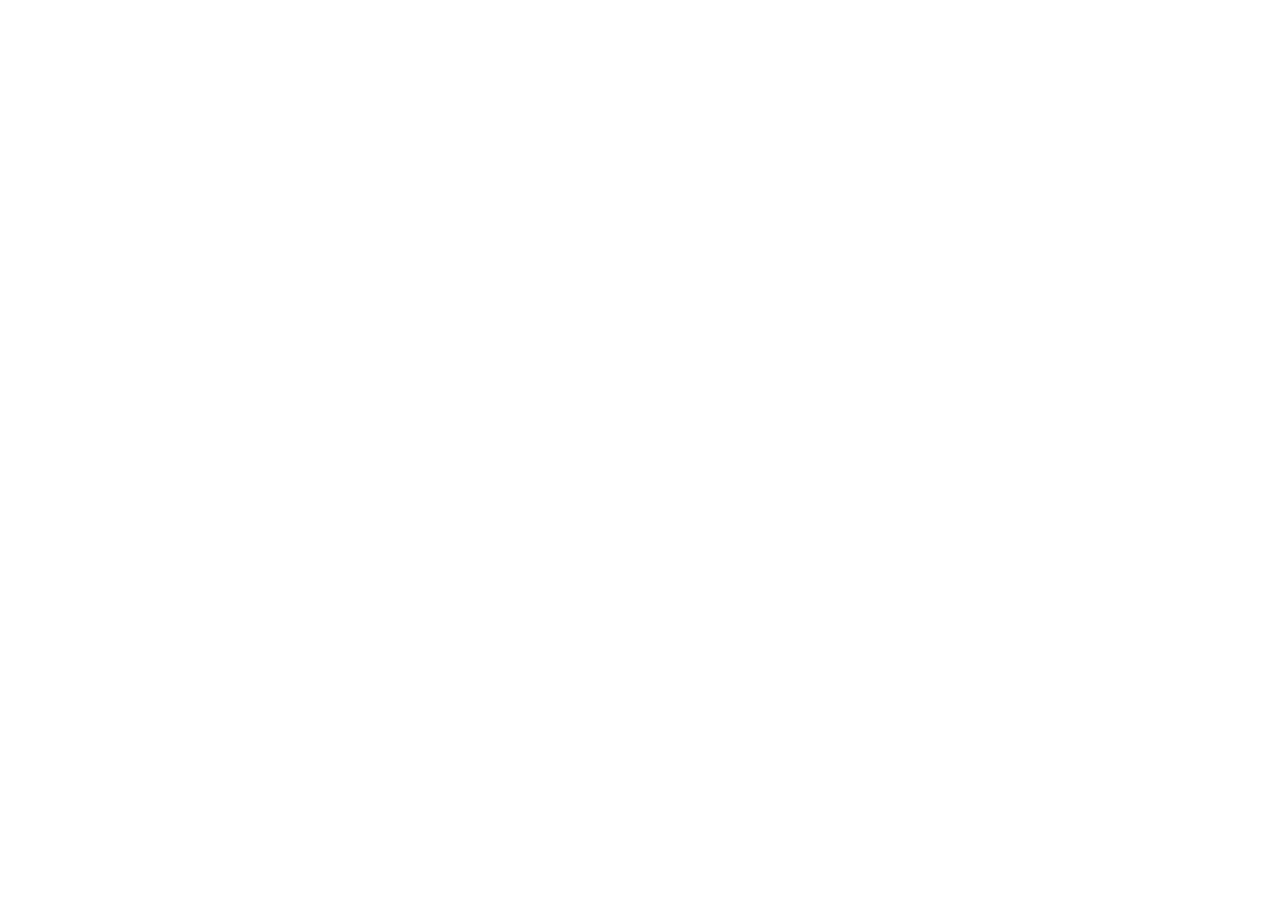
==== FLORES.html @ 30a68bde "Initial commit" ====
<!DOCTYPE html>
<html lang="en">
<head>
    <meta charset="UTF-8">
    <meta http-equiv="X-UA-Compatible" content="IE=edge">
    <meta name="viewport" content="width=device-width, initial-scale=1.0">
    <link rel="stylesheet" href="css/main.css">
    <link rel="icon" href="img/flowers.png" type="image/x-icon">
    <title>FLORES</title>
</head>

<body class="container">
    <div class="night"></div>
    <div class="flowers">
      <div class="flower flower--1">
        <div class="flower__leafs flower__leafs--1">
          <div class="flower__leaf flower__leaf--1"></div>
          <div class="flower__leaf flower__leaf--2"></div>
          <div class="flower__leaf flower__leaf--3"></div>
          <div class="flower__leaf flower__leaf--4"></div>
          <div class="flower__white-circle"></div>
  
          <div class="flower__light flower__light--1"></div>
          <div class="flower__light flower__light--2"></div>
          <div class="flower__light flower__light--3"></div>
          <div class="flower__light flower__light--4"></div>
          <div class="flower__light flower__light--5"></div>
          <div class="flower__light flower__light--6"></div>
          <div class="flower__light flower__light--7"></div>
          <div class="flower__light flower__light--8"></div>
  
        </div>
        <div class="flower__line">
          <div class="flower__line__leaf flower__line__leaf--1"></div>
          <div class="flower__line__leaf flower__line__leaf--2"></div>
          <div class="flower__line__leaf flower__line__leaf--3"></div>
          <div class="flower__line__leaf flower__line__leaf--4"></div>
          <div class="flower__line__leaf flower__line__leaf--5"></div>
          <div class="flower__line__leaf flower__line__leaf--6"></div>
        </div>
      </div>
  
      <div class="flower flower--2">
        <div class="flower__leafs flower__leafs--2">
          <div class="flower__leaf flower__leaf--1"></div>
          <div class="flower__leaf flower__leaf--2"></div>
          <div class="flower__leaf flower__leaf--3"></div>
          <div class="flower__leaf flower__leaf--4"></div>
          <div class="flower__white-circle"></div>
  
          <div class="flower__light flower__light--1"></div>
          <div class="flower__light flower__light--2"></div>
          <div class="flower__light flower__light--3"></div>
          <div class="flower__light flower__light--4"></div>
          <div class="flower__light flower__light--5"></div>
          <div class="flower__light flower__light--6"></div>
          <div class="flower__light flower__light--7"></div>
          <div class="flower__light flower__light--8"></div>
  
        </div>
        <div class="flower__line">
          <div class="flower__line__leaf flower__line__leaf--1"></div>
          <div class="flower__line__leaf flower__line__leaf--2"></div>
          <div class="flower__line__leaf flower__line__leaf--3"></div>
          <div class="flower__line__leaf flower__line__leaf--4"></div>
        </div>
      </div>
  
      <div class="flower flower--3">
        <div class="flower__leafs flower__leafs--3">
          <div class="flower__leaf flower__leaf--1"></div>
          <div class="flower__leaf flower__leaf--2"></div>
          <div class="flower__leaf flower__leaf--3"></div>
          <div class="flower__leaf flower__leaf--4"></div>
          <div class="flower__white-circle"></div>
  
          <div class="flower__light flower__light--1"></div>
          <div class="flower__light flower__light--2"></div>
          <div class="flower__light flower__light--3"></div>
          <div class="flower__light flower__light--4"></div>
          <div class="flower__light flower__light--5"></div>
          <div class="flower__light flower__light--6"></div>
          <div class="flower__light flower__light--7"></div>
          <div class="flower__light flower__light--8"></div>
  
        </div>
        <div class="flower__line">
          <div class="flower__line__leaf flower__line__leaf--1"></div>
          <div class="flower__line__leaf flower__line__leaf--2"></div>
          <div class="flower__line__leaf flower__line__leaf--3"></div>
          <div class="flower__line__leaf flower__line__leaf--4"></div>
        </div>
      </div>
  
      <div class="grow-ans" style="--d:1.2s">
        <div class="flower__g-long">
          <div class="flower__g-long__top"></div>
          <div class="flower__g-long__bottom"></div>
        </div>
      </div>
  
      <div class="growing-grass">
        <div class="flower__grass flower__grass--1">
          <div class="flower__grass--top"></div>
          <div class="flower__grass--bottom"></div>
          <div class="flower__grass__leaf flower__grass__leaf--1"></div>
          <div class="flower__grass__leaf flower__grass__leaf--2"></div>
          <div class="flower__grass__leaf flower__grass__leaf--3"></div>
          <div class="flower__grass__leaf flower__grass__leaf--4"></div>
          <div class="flower__grass__leaf flower__grass__leaf--5"></div>
          <div class="flower__grass__leaf flower__grass__leaf--6"></div>
          <div class="flower__grass__leaf flower__grass__leaf--7"></div>
          <div class="flower__grass__leaf flower__grass__leaf--8"></div>
          <div class="flower__grass__overlay"></div>
        </div>
      </div>
  
      <div class="growing-grass">
        <div class="flower__grass flower__grass--2">
          <div class="flower__grass--top"></div>
          <div class="flower__grass--bottom"></div>
          <div class="flower__grass__leaf flower__grass__leaf--1"></div>
          <div class="flower__grass__leaf flower__grass__leaf--2"></div>
          <div class="flower__grass__leaf flower__grass__leaf--3"></div>
          <div class="flower__grass__leaf flower__grass__leaf--4"></div>
          <div class="flower__grass__leaf flower__grass__leaf--5"></div>
          <div class="flower__grass__leaf flower__grass__leaf--6"></div>
          <div class="flower__grass__leaf flower__grass__leaf--7"></div>
          <div class="flower__grass__leaf flower__grass__leaf--8"></div>
          <div class="flower__grass__overlay"></div>
        </div>
      </div>
  
      <div class="grow-ans" style="--d:2.4s">
        <div class="flower__g-right flower__g-right--1">
          <div class="leaf"></div>
        </div>
      </div>
  
      <div class="grow-ans" style="--d:2.8s">
        <div class="flower__g-right flower__g-right--2">
          <div class="leaf"></div>
        </div>
      </div>
  
      <div class="grow-ans" style="--d:2.8s">
        <div class="flower__g-front">
          <div class="flower__g-front__leaf-wrapper flower__g-front__leaf-wrapper--1">
            <div class="flower__g-front__leaf"></div>
          </div>
          <div class="flower__g-front__leaf-wrapper flower__g-front__leaf-wrapper--2">
            <div class="flower__g-front__leaf"></div>
          </div>
          <div class="flower__g-front__leaf-wrapper flower__g-front__leaf-wrapper--3">
            <div class="flower__g-front__leaf"></div>
          </div>
          <div class="flower__g-front__leaf-wrapper flower__g-front__leaf-wrapper--4">
            <div class="flower__g-front__leaf"></div>
          </div>
          <div class="flower__g-front__leaf-wrapper flower__g-front__leaf-wrapper--5">
            <div class="flower__g-front__leaf"></div>
          </div>
          <div class="flower__g-front__leaf-wrapper flower__g-front__leaf-wrapper--6">
            <div class="flower__g-front__leaf"></div>
          </div>
          <div class="flower__g-front__leaf-wrapper flower__g-front__leaf-wrapper--7">
            <div class="flower__g-front__leaf"></div>
          </div>
          <div class="flower__g-front__leaf-wrapper flower__g-front__leaf-wrapper--8">
            <div class="flower__g-front__leaf"></div>
          </div>
          <div class="flower__g-front__line"></div>
        </div>
      </div>
  
      <div class="grow-ans" style="--d:3.2s">
        <div class="flower__g-fr">
          <div class="leaf"></div>
          <div class="flower__g-fr__leaf flower__g-fr__leaf--1"></div>
          <div class="flower__g-fr__leaf flower__g-fr__leaf--2"></div>
          <div class="flower__g-fr__leaf flower__g-fr__leaf--3"></div>
          <div class="flower__g-fr__leaf flower__g-fr__leaf--4"></div>
          <div class="flower__g-fr__leaf flower__g-fr__leaf--5"></div>
          <div class="flower__g-fr__leaf flower__g-fr__leaf--6"></div>
          <div class="flower__g-fr__leaf flower__g-fr__leaf--7"></div>
          <div class="flower__g-fr__leaf flower__g-fr__leaf--8"></div>
        </div>
      </div>
  
      <div class="long-g long-g--0">
        <div class="grow-ans" style="--d:3s">
          <div class="leaf leaf--0"></div>
        </div>
        <div class="grow-ans" style="--d:2.2s">
          <div class="leaf leaf--1"></div>
        </div>
        <div class="grow-ans" style="--d:3.4s">
          <div class="leaf leaf--2"></div>
        </div>
        <div class="grow-ans" style="--d:3.6s">
          <div class="leaf leaf--3"></div>
        </div>
      </div>
  
      <div class="long-g long-g--1">
        <div class="grow-ans" style="--d:3.6s">
          <div class="leaf leaf--0"></div>
        </div>
        <div class="grow-ans" style="--d:3.8s">
          <div class="leaf leaf--1"></div>
        </div>
        <div class="grow-ans" style="--d:4s">
          <div class="leaf leaf--2"></div>
        </div>
        <div class="grow-ans" style="--d:4.2s">
          <div class="leaf leaf--3"></div>
        </div>
      </div>
  
      <div class="long-g long-g--2">
        <div class="grow-ans" style="--d:4s">
          <div class="leaf leaf--0"></div>
        </div>
        <div class="grow-ans" style="--d:4.2s">
          <div class="leaf leaf--1"></div>
        </div>
        <div class="grow-ans" style="--d:4.4s">
          <div class="leaf leaf--2"></div>
        </div>
        <div class="grow-ans" style="--d:4.6s">
          <div class="leaf leaf--3"></div>
        </div>
      </div>
  
      <div class="long-g long-g--3">
        <div class="grow-ans" style="--d:4s">
          <div class="leaf leaf--0"></div>
        </div>
        <div class="grow-ans" style="--d:4.2s">
          <div class="leaf leaf--1"></div>
        </div>
        <div class="grow-ans" style="--d:3s">
          <div class="leaf leaf--2"></div>
        </div>
        <div class="grow-ans" style="--d:3.6s">
          <div class="leaf leaf--3"></div>
        </div>
      </div>
  
      <div class="long-g long-g--4">
        <div class="grow-ans" style="--d:4s">
          <div class="leaf leaf--0"></div>
        </div>
        <div class="grow-ans" style="--d:4.2s">
          <div class="leaf leaf--1"></div>
        </div>
        <div class="grow-ans" style="--d:3s">
          <div class="leaf leaf--2"></div>
        </div>
        <div class="grow-ans" style="--d:3.6s">
          <div class="leaf leaf--3"></div>
        </div>
      </div>
  
      <div class="long-g long-g--5">
        <div class="grow-ans" style="--d:4s">
          <div class="leaf leaf--0"></div>
        </div>
        <div class="grow-ans" style="--d:4.2s">
          <div class="leaf leaf--1"></div>
        </div>
        <div class="grow-ans" style="--d:3s">
          <div class="leaf leaf--2"></div>
        </div>
        <div class="grow-ans" style="--d:3.6s">
          <div class="leaf leaf--3"></div>
        </div>
      </div>
  
      <div class="long-g long-g--6">
        <div class="grow-ans" style="--d:4.2s">
          <div class="leaf leaf--0"></div>
        </div>
        <div class="grow-ans" style="--d:4.4s">
          <div class="leaf leaf--1"></div>
        </div>
        <div class="grow-ans" style="--d:4.6s">
          <div class="leaf leaf--2"></div>
        </div>
        <div class="grow-ans" style="--d:4.8s">
          <div class="leaf leaf--3"></div>
        </div>
      </div>
  
      <div class="long-g long-g--7">
        <div class="grow-ans" style="--d:3s">
          <div class="leaf leaf--0"></div>
        </div>
        <div class="grow-ans" style="--d:3.2s">
          <div class="leaf leaf--1"></div>
        </div>
        <div class="grow-ans" style="--d:3.5s">
          <div class="leaf leaf--2"></div>
        </div>
        <div class="grow-ans" style="--d:3.6s">
          <div class="leaf leaf--3"></div>
        </div>
      </div>
    </div>
    <script src="main.js"></script>
  </body>
</html>
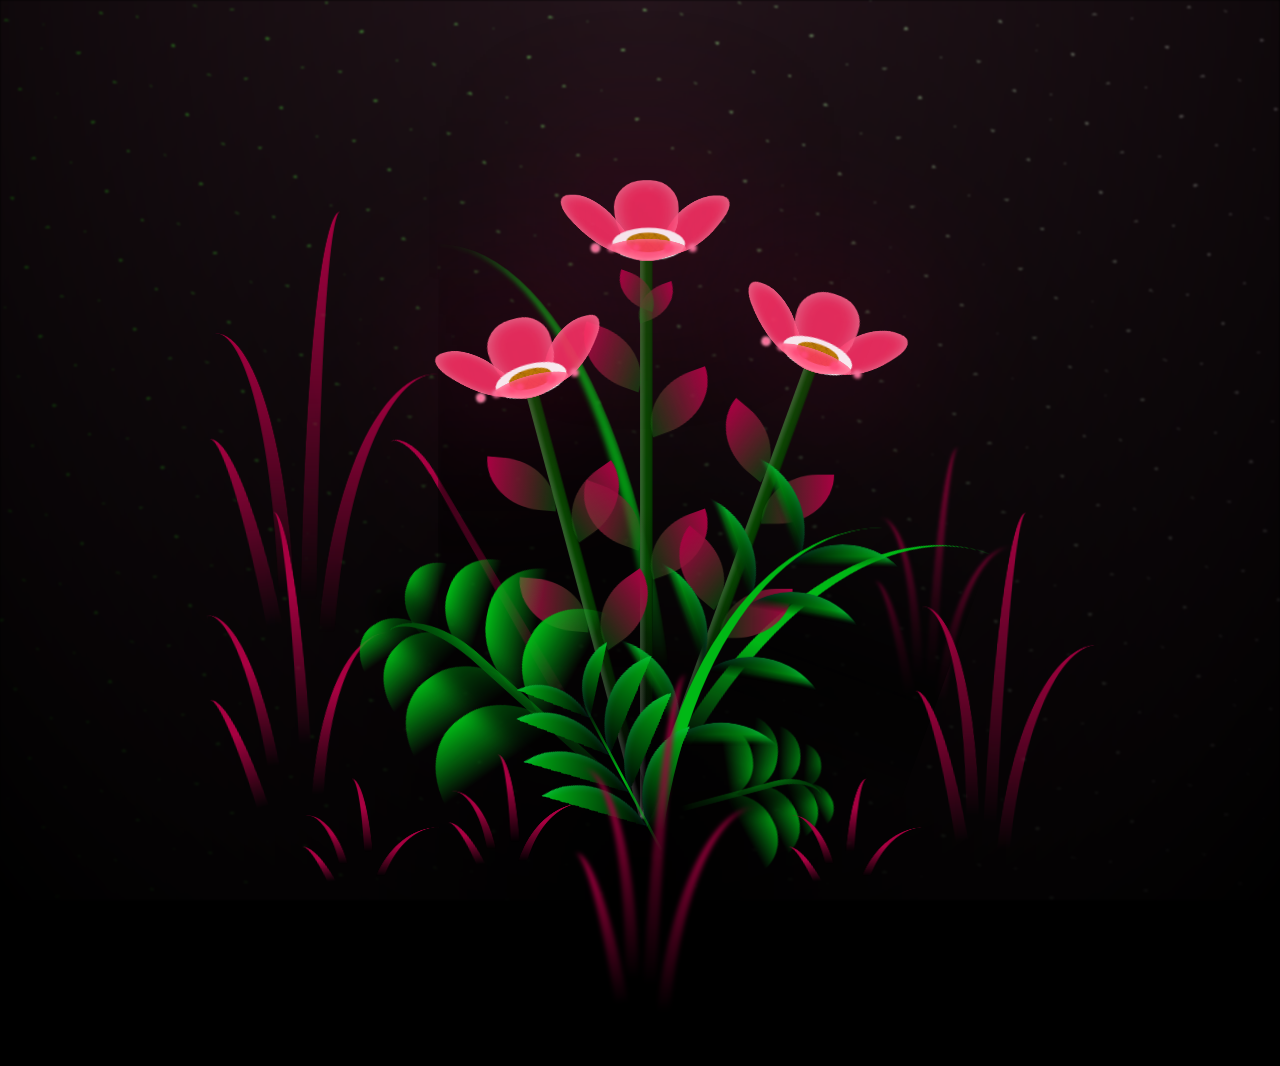
==== commit 19a02810: "Update title and button link color" ====
--- a/FLORES.html
+++ b/FLORES.html
@@ -6,7 +6,7 @@
     <meta name="viewport" content="width=device-width, initial-scale=1.0">
     <link rel="stylesheet" href="css/main.css">
     <link rel="icon" href="img/flowers.png" type="image/x-icon">
-    <title>FLORES</title>
+    <title>Chào mừng ngày 8/3</title>
 </head>
 
 <body class="container">
--- a/css/main.css
+++ b/css/main.css
@@ -0,0 +1,1350 @@
+*,
+*::after,
+*::before {
+  padding: 0;
+  margin: 0;
+  box-sizing: border-box;
+}
+
+:root {
+  --dark-color: #000;
+}
+
+body {
+  display: flex;
+  align-items: flex-end;
+  justify-content: center;
+  min-height: 100vh;
+  background-color: var(--dark-color);
+  overflow: hidden;
+  perspective: 1000px;
+}
+
+.night {
+  position: fixed;
+  left: 50%;
+  top: 0;
+  transform: translateX(-50%);
+  width: 100%;
+  height: 100%;
+  filter: blur(0.1vmin);
+  background-image: radial-gradient(ellipse at top, transparent 0%, var(--dark-color)), 
+  radial-gradient(ellipse at bottom, var(--dark-color), rgba(255, 145, 193, 0.2)), 
+  repeating-linear-gradient(220deg, rgb(0, 0, 0) 0px, rgb(0, 0, 0) 19px, transparent 19px, 
+  transparent 22px), repeating-linear-gradient(189deg, rgb(0, 0, 0) 0px, rgb(0, 0, 0) 19px, 
+  transparent 19px, transparent 22px), repeating-linear-gradient(148deg, rgb(0, 0, 0) 0px, 
+  rgb(0, 0, 0) 19px, transparent 19px, transparent 22px), linear-gradient(90deg, rgb(21, 255, 0), 
+  rgb(240, 240, 240));
+}
+
+.flowers {
+  position: relative;
+  transform: scale(0.9);
+}
+
+.flower {
+  position: absolute;
+  bottom: 10vmin;
+  transform-origin: bottom center;
+  z-index: 10;
+  --fl-speed: 0.8s;
+}
+.flower--1 {
+  -webkit-animation: moving-flower-1 4s linear infinite;
+          animation: moving-flower-1 4s linear infinite;
+}
+.flower--1 .flower__line {
+  height: 70vmin;
+  -webkit-animation-delay: 0.3s;
+          animation-delay: 0.3s;
+}
+.flower--1 .flower__line__leaf--1 {
+  -webkit-animation: blooming-leaf-right var(--fl-speed) 1.6s backwards;
+          animation: blooming-leaf-right var(--fl-speed) 1.6s backwards;
+}
+.flower--1 .flower__line__leaf--2 {
+  -webkit-animation: blooming-leaf-right var(--fl-speed) 1.4s backwards;
+          animation: blooming-leaf-right var(--fl-speed) 1.4s backwards;
+}
+.flower--1 .flower__line__leaf--3 {
+  -webkit-animation: blooming-leaf-left var(--fl-speed) 1.2s backwards;
+          animation: blooming-leaf-left var(--fl-speed) 1.2s backwards;
+}
+.flower--1 .flower__line__leaf--4 {
+  -webkit-animation: blooming-leaf-left var(--fl-speed) 1s backwards;
+          animation: blooming-leaf-left var(--fl-speed) 1s backwards;
+}
+.flower--1 .flower__line__leaf--5 {
+  -webkit-animation: blooming-leaf-right var(--fl-speed) 1.8s backwards;
+          animation: blooming-leaf-right var(--fl-speed) 1.8s backwards;
+}
+.flower--1 .flower__line__leaf--6 {
+  -webkit-animation: blooming-leaf-left var(--fl-speed) 2s backwards;
+          animation: blooming-leaf-left var(--fl-speed) 2s backwards;
+}
+.flower--2 {
+  left: 50%;
+  transform: rotate(20deg);
+  -webkit-animation: moving-flower-2 4s linear infinite;
+          animation: moving-flower-2 4s linear infinite;
+}
+.flower--2 .flower__line {
+  height: 60vmin;
+  -webkit-animation-delay: 0.6s;
+          animation-delay: 0.6s;
+}
+.flower--2 .flower__line__leaf--1 {
+  -webkit-animation: blooming-leaf-right var(--fl-speed) 1.9s backwards;
+          animation: blooming-leaf-right var(--fl-speed) 1.9s backwards;
+}
+.flower--2 .flower__line__leaf--2 {
+  -webkit-animation: blooming-leaf-right var(--fl-speed) 1.7s backwards;
+          animation: blooming-leaf-right var(--fl-speed) 1.7s backwards;
+}
+.flower--2 .flower__line__leaf--3 {
+  -webkit-animation: blooming-leaf-left var(--fl-speed) 1.5s backwards;
+          animation: blooming-leaf-left var(--fl-speed) 1.5s backwards;
+}
+.flower--2 .flower__line__leaf--4 {
+  -webkit-animation: blooming-leaf-left var(--fl-speed) 1.3s backwards;
+          animation: blooming-leaf-left var(--fl-speed) 1.3s backwards;
+}
+.flower--3 {
+  left: 50%;
+  transform: rotate(-15deg);
+  -webkit-animation: moving-flower-3 4s linear infinite;
+          animation: moving-flower-3 4s linear infinite;
+}
+.flower--3 .flower__line {
+  -webkit-animation-delay: 0.9s;
+          animation-delay: 0.9s;
+}
+.flower--3 .flower__line__leaf--1 {
+  -webkit-animation: blooming-leaf-right var(--fl-speed) 2.5s backwards;
+          animation: blooming-leaf-right var(--fl-speed) 2.5s backwards;
+}
+.flower--3 .flower__line__leaf--2 {
+  -webkit-animation: blooming-leaf-right var(--fl-speed) 2.3s backwards;
+          animation: blooming-leaf-right var(--fl-speed) 2.3s backwards;
+}
+.flower--3 .flower__line__leaf--3 {
+  -webkit-animation: blooming-leaf-left var(--fl-speed) 2.1s backwards;
+          animation: blooming-leaf-left var(--fl-speed) 2.1s backwards;
+}
+.flower--3 .flower__line__leaf--4 {
+  -webkit-animation: blooming-leaf-left var(--fl-speed) 1.9s backwards;
+          animation: blooming-leaf-left var(--fl-speed) 1.9s backwards;
+}
+.flower__leafs {
+  position: relative;
+  -webkit-animation: blooming-flower 2s backwards;
+          animation: blooming-flower 2s backwards;
+}
+.flower__leafs--1 {
+  -webkit-animation-delay: 1.1s;
+          animation-delay: 1.1s;
+}
+.flower__leafs--2 {
+  -webkit-animation-delay: 1.4s;
+          animation-delay: 1.4s;
+}
+.flower__leafs--3 {
+  -webkit-animation-delay: 1.7s;
+          animation-delay: 1.7s;
+}
+.flower__leafs::after {
+  content: "";
+  position: absolute;
+  left: 0;
+  top: 0;
+  transform: translate(-50%, -100%);
+  width: 8vmin;
+  height: 8vmin;
+  background-color: #a80041;
+  filter: blur(10vmin);
+}
+.flower__leaf {
+  position: absolute;
+  bottom: 0;
+  left: 50%;
+  width: 8vmin;
+  height: 11vmin;
+  border-radius: 51% 49% 47% 53%/44% 45% 55% 69%;
+  background-color: #a80041;
+  background-image: linear-gradient(to top, #ff3366, #ff3366);
+  transform-origin: bottom center;
+  opacity: 0.9;
+  box-shadow: inset 0 0 2vmin rgba(255, 255, 255, 0.5);
+}
+.flower__leaf--1 {
+  transform: translate(-10%, 1%) rotateY(40deg) rotateX(-50deg);
+}
+.flower__leaf--2 {
+  transform: translate(-50%, -4%) rotateX(40deg);
+}
+.flower__leaf--3 {
+  transform: translate(-90%, 0%) rotateY(45deg) rotateX(50deg);
+}
+.flower__leaf--4 {
+  width: 8vmin;
+  height: 8vmin;
+  transform-origin: bottom left;
+  border-radius: 4vmin 10vmin 4vmin 4vmin;
+  transform: translate(0%, 18%) rotateX(70deg) rotate(-43deg);
+  background-image: linear-gradient(to top, #ff3366, #ff3366);
+  z-index: 1;
+  opacity: 0.8;
+}
+.flower__white-circle {
+  position: absolute;
+  left: -3.5vmin;
+  top: -3vmin;
+  width: 9vmin;
+  height: 4vmin;
+  border-radius: 50%;
+  background-color: #ffffff;
+}
+.flower__white-circle::after {
+  content: "";
+  position: absolute;
+  left: 50%;
+  top: 45%;
+  transform: translate(-50%, -50%);
+  width: 60%;
+  height: 60%;
+  border-radius: inherit;
+  background-image: repeating-linear-gradient(135deg, rgba(0, 0, 0, 0.03) 0px, 
+  rgba(0, 0, 0, 0.03) 1px, transparent 1px, transparent 12px), repeating-linear-gradient(45deg, 
+  rgba(0, 0, 0, 0.03) 0px, rgba(0, 0, 0, 0.03) 1px, transparent 1px, transparent 12px), 
+  repeating-linear-gradient(67.5deg, rgba(0, 0, 0, 0.03) 0px, rgba(0, 0, 0, 0.03) 1px, 
+  transparent 1px, transparent 12px), repeating-linear-gradient(135deg, rgba(0, 0, 0, 0.03) 0px, 
+  rgba(0, 0, 0, 0.03) 1px, transparent 1px, transparent 12px), repeating-linear-gradient(45deg, 
+  rgba(0, 0, 0, 0.03) 0px, rgba(0, 0, 0, 0.03) 1px, transparent 1px, transparent 12px), 
+  repeating-linear-gradient(112.5deg, rgba(0, 0, 0, 0.03) 0px, rgba(0, 0, 0, 0.03) 1px, 
+  transparent 1px, transparent 12px), repeating-linear-gradient(112.5deg, rgba(0, 0, 0, 0.03) 0px, 
+  rgba(0, 0, 0, 0.03) 1px, transparent 1px, transparent 12px), repeating-linear-gradient(45deg, 
+  rgba(0, 0, 0, 0.03) 0px, rgba(0, 0, 0, 0.03) 1px, transparent 1px, transparent 12px), 
+  repeating-linear-gradient(22.5deg, rgba(0, 0, 0, 0.03) 0px, rgba(0, 0, 0, 0.03) 1px, 
+  transparent 1px, transparent 12px), repeating-linear-gradient(45deg, rgba(0, 0, 0, 0.03) 0px, 
+  rgba(0, 0, 0, 0.03) 1px, transparent 1px, transparent 12px), repeating-linear-gradient(22.5deg, 
+  rgba(0, 0, 0, 0.03) 0px, rgba(0, 0, 0, 0.03) 1px, transparent 1px, transparent 12px), 
+  repeating-linear-gradient(135deg, rgba(0, 0, 0, 0.03) 0px, rgba(0, 0, 0, 0.03) 1px, 
+  transparent 1px, transparent 12px), repeating-linear-gradient(157.5deg, rgba(0, 0, 0, 0.03) 0px, 
+  rgba(0, 0, 0, 0.03) 1px, transparent 1px, transparent 12px), repeating-linear-gradient(67.5deg, 
+  rgba(0, 0, 0, 0.03) 0px, rgba(0, 0, 0, 0.03) 1px, transparent 1px, transparent 12px), 
+  repeating-linear-gradient(67.5deg, rgba(0, 0, 0, 0.03) 0px, rgba(0, 0, 0, 0.03) 1px, 
+  transparent 1px, transparent 12px), linear-gradient(90deg, rgb(190, 133, 0), rgb(190, 133, 0));
+}
+.flower__line {
+  height: 55vmin;
+  width: 1.5vmin;
+  background-image: linear-gradient(to left, rgba(0, 0, 0, 0.2), transparent, 
+  rgba(255, 255, 255, 0.2)), linear-gradient(to top, transparent 10%, #064600, #064600);
+  box-shadow: inset 0 0 2px rgba(0, 0, 0, 0.5);
+  -webkit-animation: grow-flower-tree 4s backwards;
+          animation: grow-flower-tree 4s backwards;
+}
+.flower__line__leaf {
+  --w: 7vmin;
+  --h: calc(var(--w) + 2vmin);
+  position: absolute;
+  top: 20%;
+  left: 90%;
+  width: var(--w);
+  height: var(--h);
+  border-top-right-radius: var(--h);
+  border-bottom-left-radius: var(--h);
+  background-image: linear-gradient(to top, rgba(20, 122, 20, 0.4), #a80041);
+}
+.flower__line__leaf--1 {
+  transform: rotate(70deg) rotateY(30deg);
+}
+.flower__line__leaf--2 {
+  top: 45%;
+  transform: rotate(70deg) rotateY(30deg);
+}
+.flower__line__leaf--3, .flower__line__leaf--4, .flower__line__leaf--6 {
+  border-top-right-radius: 0;
+  border-bottom-left-radius: 0;
+  border-top-left-radius: var(--h);
+  border-bottom-right-radius: var(--h);
+  left: -460%;
+  top: 12%;
+  transform: rotate(-70deg) rotateY(30deg);
+}
+.flower__line__leaf--4 {
+  top: 40%;
+}
+.flower__line__leaf--5 {
+  top: 0;
+  transform-origin: left;
+  transform: rotate(70deg) rotateY(30deg) scale(0.6);
+}
+.flower__line__leaf--6 {
+  top: -2%;
+  left: -450%;
+  transform-origin: right;
+  transform: rotate(-70deg) rotateY(30deg) scale(0.6);
+}
+.flower__light {
+  position: absolute;
+  bottom: 0vmin;
+  width: 1vmin;
+  height: 1vmin;
+  background-color: #ffb3c6;
+  border-radius: 50%;
+  filter: blur(0.2vmin);
+  -webkit-animation: light-ans 4s linear infinite backwards;
+          animation: light-ans 4s linear infinite backwards;
+}
+.flower__light:nth-child(odd) {
+  background-color: #ff7aa2;
+}
+.flower__light--1 {
+  left: -2vmin;
+  -webkit-animation-delay: 1s;
+          animation-delay: 1s;
+}
+.flower__light--2 {
+  left: 3vmin;
+  -webkit-animation-delay: 0.5s;
+          animation-delay: 0.5s;
+}
+.flower__light--3 {
+  left: -6vmin;
+  -webkit-animation-delay: 0.3s;
+          animation-delay: 0.3s;
+}
+.flower__light--4 {
+  left: 6vmin;
+  -webkit-animation-delay: 0.9s;
+          animation-delay: 0.9s;
+}
+.flower__light--5 {
+  left: -1vmin;
+  -webkit-animation-delay: 1.5s;
+          animation-delay: 1.5s;
+}
+.flower__light--6 {
+  left: -4vmin;
+  -webkit-animation-delay: 3s;
+          animation-delay: 3s;
+}
+.flower__light--7 {
+  left: 3vmin;
+  -webkit-animation-delay: 2s;
+          animation-delay: 2s;
+}
+.flower__light--8 {
+  left: -6vmin;
+  -webkit-animation-delay: 3.5s;
+          animation-delay: 3.5s;
+}
+.flower__grass {
+  --c: #00b815;
+  --line-w: 1.5vmin;
+  position: absolute;
+  bottom: 12vmin;
+  left: -7vmin;
+  display: flex;
+  flex-direction: column;
+  align-items: flex-end;
+  z-index: 20;
+  transform-origin: bottom center;
+  transform: rotate(-48deg) rotateY(40deg);
+}
+.flower__grass--1 {
+  -webkit-animation: moving-grass 2s linear infinite;
+          animation: moving-grass 2s linear infinite;
+}
+.flower__grass--2 {
+  left: 2vmin;
+  bottom: 10vmin;
+  transform: scale(0.5) rotate(75deg) rotateX(10deg) rotateY(-200deg);
+  opacity: 0.8;
+  z-index: 0;
+  -webkit-animation: moving-grass--2 1.5s linear infinite;
+          animation: moving-grass--2 1.5s linear infinite;
+}
+.flower__grass--top {
+  width: 7vmin;
+  height: 10vmin;
+  border-top-right-radius: 100%;
+  border-right: var(--line-w) solid var(--c);
+  transform-origin: bottom center;
+  transform: rotate(-2deg);
+}
+.flower__grass--bottom {
+  margin-top: -2px;
+  width: var(--line-w);
+  height: 25vmin;
+  background-image: linear-gradient(to top, transparent, var(--c));
+}
+.flower__grass__leaf {
+  --size: 10vmin;
+  position: absolute;
+  width: calc(var(--size) * 2.1);
+  height: var(--size);
+  border-top-left-radius: var(--size);
+  border-top-right-radius: var(--size);
+  background-image: linear-gradient(to top, transparent, transparent 30%, var(--c));
+  z-index: 100;
+}
+.flower__grass__leaf--1 {
+  top: -6%;
+  left: 30%;
+  --size: 6vmin;
+  transform: rotate(-20deg);
+  -webkit-animation: growing-grass-ans--1 2s 2.6s backwards;
+          animation: growing-grass-ans--1 2s 2.6s backwards;
+}
+@-webkit-keyframes growing-grass-ans--1 {
+  0% {
+    transform-origin: bottom left;
+    transform: rotate(-20deg) scale(0);
+  }
+}
+@keyframes growing-grass-ans--1 {
+  0% {
+    transform-origin: bottom left;
+    transform: rotate(-20deg) scale(0);
+  }
+}
+.flower__grass__leaf--2 {
+  top: -5%;
+  left: -110%;
+  --size: 6vmin;
+  transform: rotate(10deg);
+  -webkit-animation: growing-grass-ans--2 2s 2.4s linear backwards;
+          animation: growing-grass-ans--2 2s 2.4s linear backwards;
+}
+@-webkit-keyframes growing-grass-ans--2 {
+  0% {
+    transform-origin: bottom right;
+    transform: rotate(10deg) scale(0);
+  }
+}
+@keyframes growing-grass-ans--2 {
+  0% {
+    transform-origin: bottom right;
+    transform: rotate(10deg) scale(0);
+  }
+}
+.flower__grass__leaf--3 {
+  top: 5%;
+  left: 60%;
+  --size: 8vmin;
+  transform: rotate(-18deg) rotateX(-20deg);
+  -webkit-animation: growing-grass-ans--3 2s 2.2s linear backwards;
+          animation: growing-grass-ans--3 2s 2.2s linear backwards;
+}
+@-webkit-keyframes growing-grass-ans--3 {
+  0% {
+    transform-origin: bottom left;
+    transform: rotate(-18deg) rotateX(-20deg) scale(0);
+  }
+}
+@keyframes growing-grass-ans--3 {
+  0% {
+    transform-origin: bottom left;
+    transform: rotate(-18deg) rotateX(-20deg) scale(0);
+  }
+}
+.flower__grass__leaf--4 {
+  top: 6%;
+  left: -135%;
+  --size: 8vmin;
+  transform: rotate(2deg);
+  -webkit-animation: growing-grass-ans--4 2s 2s linear backwards;
+          animation: growing-grass-ans--4 2s 2s linear backwards;
+}
+@-webkit-keyframes growing-grass-ans--4 {
+  0% {
+    transform-origin: bottom right;
+    transform: rotate(2deg) scale(0);
+  }
+}
+@keyframes growing-grass-ans--4 {
+  0% {
+    transform-origin: bottom right;
+    transform: rotate(2deg) scale(0);
+  }
+}
+.flower__grass__leaf--5 {
+  top: 20%;
+  left: 60%;
+  --size: 10vmin;
+  transform: rotate(-24deg) rotateX(-20deg);
+  -webkit-animation: growing-grass-ans--5 2s 1.8s linear backwards;
+          animation: growing-grass-ans--5 2s 1.8s linear backwards;
+}
+@-webkit-keyframes growing-grass-ans--5 {
+  0% {
+    transform-origin: bottom left;
+    transform: rotate(-24deg) rotateX(-20deg) scale(0);
+  }
+}
+@keyframes growing-grass-ans--5 {
+  0% {
+    transform-origin: bottom left;
+    transform: rotate(-24deg) rotateX(-20deg) scale(0);
+  }
+}
+.flower__grass__leaf--6 {
+  top: 22%;
+  left: -180%;
+  --size: 10vmin;
+  transform: rotate(10deg);
+  -webkit-animation: growing-grass-ans--6 2s 1.6s linear backwards;
+          animation: growing-grass-ans--6 2s 1.6s linear backwards;
+}
+@-webkit-keyframes growing-grass-ans--6 {
+  0% {
+    transform-origin: bottom right;
+    transform: rotate(10deg) scale(0);
+  }
+}
+@keyframes growing-grass-ans--6 {
+  0% {
+    transform-origin: bottom right;
+    transform: rotate(10deg) scale(0);
+  }
+}
+.flower__grass__leaf--7 {
+  top: 39%;
+  left: 70%;
+  --size: 10vmin;
+  transform: rotate(-10deg);
+  -webkit-animation: growing-grass-ans--7 2s 1.4s linear backwards;
+          animation: growing-grass-ans--7 2s 1.4s linear backwards;
+}
+@-webkit-keyframes growing-grass-ans--7 {
+  0% {
+    transform-origin: bottom left;
+    transform: rotate(-10deg) scale(0);
+  }
+}
+@keyframes growing-grass-ans--7 {
+  0% {
+    transform-origin: bottom left;
+    transform: rotate(-10deg) scale(0);
+  }
+}
+.flower__grass__leaf--8 {
+  top: 40%;
+  left: -215%;
+  --size: 11vmin;
+  transform: rotate(10deg);
+  -webkit-animation: growing-grass-ans--8 2s 1.2s linear backwards;
+          animation: growing-grass-ans--8 2s 1.2s linear backwards;
+}
+@-webkit-keyframes growing-grass-ans--8 {
+  0% {
+    transform-origin: bottom right;
+    transform: rotate(10deg) scale(0);
+  }
+}
+@keyframes growing-grass-ans--8 {
+  0% {
+    transform-origin: bottom right;
+    transform: rotate(10deg) scale(0);
+  }
+}
+.flower__grass__overlay {
+  position: absolute;
+  top: -10%;
+  right: 0%;
+  width: 100%;
+  height: 100%;
+  background-color: rgba(0, 0, 0, 0.6);
+  filter: blur(1.5vmin);
+  z-index: 100;
+}
+.flower__g-long {
+  --w: 2vmin;
+  --h: 6vmin;
+  --c: #a80041;
+  position: absolute;
+  bottom: 10vmin;
+  left: -3vmin;
+  transform-origin: bottom center;
+  transform: rotate(-30deg) rotateY(-20deg);
+  display: flex;
+  flex-direction: column;
+  align-items: flex-end;
+  -webkit-animation: flower-g-long-ans 3s linear infinite;
+          animation: flower-g-long-ans 3s linear infinite;
+}
+@-webkit-keyframes flower-g-long-ans {
+  0%, 100% {
+    transform: rotate(-30deg) rotateY(-20deg);
+  }
+  50% {
+    transform: rotate(-32deg) rotateY(-20deg);
+  }
+}
+@keyframes flower-g-long-ans {
+  0%, 100% {
+    transform: rotate(-30deg) rotateY(-20deg);
+  }
+  50% {
+    transform: rotate(-32deg) rotateY(-20deg);
+  }
+}
+.flower__g-long__top {
+  top: calc(var(--h) * -1);
+  width: calc(var(--w) + 1vmin);
+  height: var(--h);
+  border-top-right-radius: 100%;
+  border-right: 0.7vmin solid var(--c);
+  transform: translate(-0.7vmin, 1vmin);
+}
+.flower__g-long__bottom {
+  width: var(--w);
+  height: 50vmin;
+  transform-origin: bottom center;
+  background-image: linear-gradient(to top, transparent 30%, var(--c));
+  box-shadow: inset 0 0 2px rgba(0, 0, 0, 0.5);
+  -webkit-clip-path: polygon(35% 0, 65% 1%, 100% 100%, 0% 100%);
+          clip-path: polygon(35% 0, 65% 1%, 100% 100%, 0% 100%);
+}
+.flower__g-right {
+  position: absolute;
+  bottom: 6vmin;
+  left: -2vmin;
+  transform-origin: bottom left;
+  transform: rotate(20deg);
+}
+.flower__g-right .leaf {
+  width: 30vmin;
+  height: 50vmin;
+  border-top-left-radius: 100%;
+  border-left: 2vmin solid #00b815;
+  background-image: linear-gradient(to bottom, transparent, var(--dark-color) 60%);
+  -webkit-mask-image: linear-gradient(to top, transparent 30%, #00b815 60%);
+}
+.flower__g-right--1 {
+  -webkit-animation: flower-g-right-ans 2.5s linear infinite;
+          animation: flower-g-right-ans 2.5s linear infinite;
+}
+.flower__g-right--2 {
+  left: 5vmin;
+  transform: rotateY(-180deg);
+  -webkit-animation: flower-g-right-ans--2 3s linear infinite;
+          animation: flower-g-right-ans--2 3s linear infinite;
+}
+.flower__g-right--2 .leaf {
+  height: 75vmin;
+  filter: blur(0.3vmin);
+  opacity: 0.8;
+}
+@-webkit-keyframes flower-g-right-ans {
+  0%, 100% {
+    transform: rotate(20deg);
+  }
+  50% {
+    transform: rotate(24deg) rotateX(-20deg);
+  }
+}
+@keyframes flower-g-right-ans {
+  0%, 100% {
+    transform: rotate(20deg);
+  }
+  50% {
+    transform: rotate(24deg) rotateX(-20deg);
+  }
+}
+@-webkit-keyframes flower-g-right-ans--2 {
+  0%, 100% {
+    transform: rotateY(-180deg) rotate(0deg) rotateX(-20deg);
+  }
+  50% {
+    transform: rotateY(-180deg) rotate(6deg) rotateX(-20deg);
+  }
+}
+@keyframes flower-g-right-ans--2 {
+  0%, 100% {
+    transform: rotateY(-180deg) rotate(0deg) rotateX(-20deg);
+  }
+  50% {
+    transform: rotateY(-180deg) rotate(6deg) rotateX(-20deg);
+  }
+}
+.flower__g-front {
+  position: absolute;
+  bottom: 6vmin;
+  left: 2.5vmin;
+  z-index: 100;
+  transform-origin: bottom center;
+  transform: rotate(-28deg) rotateY(30deg) scale(1.04);
+  -webkit-animation: flower__g-front-ans 2s linear infinite;
+          animation: flower__g-front-ans 2s linear infinite;
+}
+@-webkit-keyframes flower__g-front-ans {
+  0%, 100% {
+    transform: rotate(-28deg) rotateY(30deg) scale(1.04);
+  }
+  50% {
+    transform: rotate(-35deg) rotateY(40deg) scale(1.04);
+  }
+}
+@keyframes flower__g-front-ans {
+  0%, 100% {
+    transform: rotate(-28deg) rotateY(30deg) scale(1.04);
+  }
+  50% {
+    transform: rotate(-35deg) rotateY(40deg) scale(1.04);
+  }
+}
+.flower__g-front__line {
+  width: 0.3vmin;
+  height: 20vmin;
+  background-image: linear-gradient(to top, transparent, #00b815, transparent 100%);
+  position: relative;
+}
+.flower__g-front__leaf-wrapper {
+  position: absolute;
+  top: 0;
+  left: 0;
+  transform-origin: bottom left;
+  transform: rotate(10deg);
+}
+.flower__g-front__leaf-wrapper:nth-child(even) {
+  left: 0vmin;
+  transform: rotateY(-180deg) rotate(5deg);
+  -webkit-animation: flower__g-front__leaf-left-ans 1s ease-in backwards;
+          animation: flower__g-front__leaf-left-ans 1s ease-in backwards;
+}
+.flower__g-front__leaf-wrapper:nth-child(odd) {
+  -webkit-animation: flower__g-front__leaf-ans 1s ease-in backwards;
+          animation: flower__g-front__leaf-ans 1s ease-in backwards;
+}
+.flower__g-front__leaf-wrapper--1 {
+  top: -8vmin;
+  transform: scale(0.7);
+  -webkit-animation: flower__g-front__leaf-ans 1s 5.5s ease-in backwards !important;
+          animation: flower__g-front__leaf-ans 1s 5.5s ease-in backwards !important;
+}
+.flower__g-front__leaf-wrapper--2 {
+  top: -8vmin;
+  transform: rotateY(-180deg) scale(0.7) !important;
+  -webkit-animation: flower__g-front__leaf-left-ans-2 1s 4.6s ease-in backwards !important;
+          animation: flower__g-front__leaf-left-ans-2 1s 4.6s ease-in backwards !important;
+}
+.flower__g-front__leaf-wrapper--3 {
+  top: -3vmin;
+  -webkit-animation: flower__g-front__leaf-ans 1s 4.6s ease-in backwards;
+          animation: flower__g-front__leaf-ans 1s 4.6s ease-in backwards;
+}
+.flower__g-front__leaf-wrapper--4 {
+  top: -3vmin;
+  transform: rotateY(-180deg) scale(0.9) !important;
+  -webkit-animation: flower__g-front__leaf-left-ans-2 1s 4.6s ease-in backwards !important;
+          animation: flower__g-front__leaf-left-ans-2 1s 4.6s ease-in backwards !important;
+}
+@-webkit-keyframes flower__g-front__leaf-left-ans-2 {
+  0% {
+    transform: rotateY(-180deg) scale(0);
+  }
+}
+@keyframes flower__g-front__leaf-left-ans-2 {
+  0% {
+    transform: rotateY(-180deg) scale(0);
+  }
+}
+.flower__g-front__leaf-wrapper--5, .flower__g-front__leaf-wrapper--6 {
+  top: 2vmin;
+}
+.flower__g-front__leaf-wrapper--7, .flower__g-front__leaf-wrapper--8 {
+  top: 6.5vmin;
+}
+.flower__g-front__leaf-wrapper--2 {
+  -webkit-animation-delay: 5.2s !important;
+          animation-delay: 5.2s !important;
+}
+.flower__g-front__leaf-wrapper--3 {
+  -webkit-animation-delay: 4.9s !important;
+          animation-delay: 4.9s !important;
+}
+.flower__g-front__leaf-wrapper--5 {
+  -webkit-animation-delay: 4.3s !important;
+          animation-delay: 4.3s !important;
+}
+.flower__g-front__leaf-wrapper--6 {
+  -webkit-animation-delay: 4.1s !important;
+          animation-delay: 4.1s !important;
+}
+.flower__g-front__leaf-wrapper--7 {
+  -webkit-animation-delay: 3.8s !important;
+          animation-delay: 3.8s !important;
+}
+.flower__g-front__leaf-wrapper--8 {
+  -webkit-animation-delay: 3.5s !important;
+          animation-delay: 3.5s !important;
+}
+@-webkit-keyframes flower__g-front__leaf-ans {
+  0% {
+    transform: rotate(10deg) scale(0);
+  }
+}
+@keyframes flower__g-front__leaf-ans {
+  0% {
+    transform: rotate(10deg) scale(0);
+  }
+}
+@-webkit-keyframes flower__g-front__leaf-left-ans {
+  0% {
+    transform: rotateY(-180deg) rotate(5deg) scale(0);
+  }
+}
+@keyframes flower__g-front__leaf-left-ans {
+  0% {
+    transform: rotateY(-180deg) rotate(5deg) scale(0);
+  }
+}
+.flower__g-front__leaf {
+  width: 10vmin;
+  height: 10vmin;
+  border-radius: 100% 0% 0% 100%/100% 100% 0% 0%;
+  box-shadow: inset 0 2px 1vmin hsla(184deg, 97%, 58%, 0.2);
+  background-image: linear-gradient(to bottom left, transparent, var(--dark-color)), 
+  linear-gradient(to bottom right, #00b815 50%, transparent 50%, transparent);
+  -webkit-mask-image: linear-gradient(to bottom right, #00b815 50%, transparent 50%, transparent);
+  mask-image: linear-gradient(to bottom right, #00b815 50%, transparent 50%, transparent);
+}
+.flower__g-fr {
+  position: absolute;
+  bottom: -4vmin;
+  left: vmin;
+  transform-origin: bottom left;
+  z-index: 10;
+  -webkit-animation: flower__g-fr-ans 2s linear infinite;
+          animation: flower__g-fr-ans 2s linear infinite;
+}
+@-webkit-keyframes flower__g-fr-ans {
+  0%, 100% {
+    transform: rotate(2deg);
+  }
+  50% {
+    transform: rotate(4deg);
+  }
+}
+@keyframes flower__g-fr-ans {
+  0%, 100% {
+    transform: rotate(2deg);
+  }
+  50% {
+    transform: rotate(4deg);
+  }
+}
+.flower__g-fr .leaf {
+  width: 30vmin;
+  height: 50vmin;
+  border-top-left-radius: 100%;
+  border-left: 2vmin solid #00b815;
+  -webkit-mask-image: linear-gradient(to top, transparent 25%, #00b815 50%);
+  position: relative;
+  z-index: 1;
+}
+.flower__g-fr__leaf {
+  position: absolute;
+  top: 0;
+  left: 0;
+  width: 10vmin;
+  height: 10vmin;
+  border-radius: 100% 0% 0% 100%/100% 100% 0% 0%;
+  box-shadow: inset 0 2px 1vmin hsla(184deg, 97%, 58%, 0.2);
+  background-image: linear-gradient(to bottom left, transparent, var(--dark-color) 98%), 
+  linear-gradient(to bottom right, #00b815 45%, transparent 50%, transparent);
+  -webkit-mask-image: linear-gradient(135deg, #00b815 40%, transparent 50%, transparent);
+}
+.flower__g-fr__leaf--1 {
+  left: 20vmin;
+  transform: rotate(45deg);
+  -webkit-animation: flower__g-fr-leaft-ans-1 0.5s 5.2s linear backwards;
+          animation: flower__g-fr-leaft-ans-1 0.5s 5.2s linear backwards;
+}
+@-webkit-keyframes flower__g-fr-leaft-ans-1 {
+  0% {
+    transform-origin: left;
+    transform: rotate(45deg) scale(0);
+  }
+}
+@keyframes flower__g-fr-leaft-ans-1 {
+  0% {
+    transform-origin: left;
+    transform: rotate(45deg) scale(0);
+  }
+}
+.flower__g-fr__leaf--2 {
+  left: 12vmin;
+  top: -7vmin;
+  transform: rotate(25deg) rotateY(-180deg);
+  -webkit-animation: flower__g-fr-leaft-ans-6 0.5s 5s linear backwards;
+          animation: flower__g-fr-leaft-ans-6 0.5s 5s linear backwards;
+}
+.flower__g-fr__leaf--3 {
+  left: 15vmin;
+  top: 6vmin;
+  transform: rotate(55deg);
+  -webkit-animation: flower__g-fr-leaft-ans-5 0.5s 4.8s linear backwards;
+          animation: flower__g-fr-leaft-ans-5 0.5s 4.8s linear backwards;
+}
+.flower__g-fr__leaf--4 {
+  left: 6vmin;
+  top: -2vmin;
+  transform: rotate(25deg) rotateY(-180deg);
+  -webkit-animation: flower__g-fr-leaft-ans-6 0.5s 4.6s linear backwards;
+          animation: flower__g-fr-leaft-ans-6 0.5s 4.6s linear backwards;
+}
+.flower__g-fr__leaf--5 {
+  left: 10vmin;
+  top: 14vmin;
+  transform: rotate(55deg);
+  -webkit-animation: flower__g-fr-leaft-ans-5 0.5s 4.4s linear backwards;
+          animation: flower__g-fr-leaft-ans-5 0.5s 4.4s linear backwards;
+}
+@-webkit-keyframes flower__g-fr-leaft-ans-5 {
+  0% {
+    transform-origin: left;
+    transform: rotate(55deg) scale(0);
+  }
+}
+@keyframes flower__g-fr-leaft-ans-5 {
+  0% {
+    transform-origin: left;
+    transform: rotate(55deg) scale(0);
+  }
+}
+.flower__g-fr__leaf--6 {
+  left: 0vmin;
+  top: 6vmin;
+  transform: rotate(25deg) rotateY(-180deg);
+  -webkit-animation: flower__g-fr-leaft-ans-6 0.5s 4.2s linear backwards;
+          animation: flower__g-fr-leaft-ans-6 0.5s 4.2s linear backwards;
+}
+@-webkit-keyframes flower__g-fr-leaft-ans-6 {
+  0% {
+    transform-origin: right;
+    transform: rotate(25deg) rotateY(-180deg) scale(0);
+  }
+}
+@keyframes flower__g-fr-leaft-ans-6 {
+  0% {
+    transform-origin: right;
+    transform: rotate(25deg) rotateY(-180deg) scale(0);
+  }
+}
+.flower__g-fr__leaf--7 {
+  left: 5vmin;
+  top: 22vmin;
+  transform: rotate(45deg);
+  -webkit-animation: flower__g-fr-leaft-ans-7 0.5s 4s linear backwards;
+          animation: flower__g-fr-leaft-ans-7 0.5s 4s linear backwards;
+}
+@-webkit-keyframes flower__g-fr-leaft-ans-7 {
+  0% {
+    transform-origin: left;
+    transform: rotate(45deg) scale(0);
+  }
+}
+@keyframes flower__g-fr-leaft-ans-7 {
+  0% {
+    transform-origin: left;
+    transform: rotate(45deg) scale(0);
+  }
+}
+.flower__g-fr__leaf--8 {
+  left: -4vmin;
+  top: 15vmin;
+  transform: rotate(15deg) rotateY(-180deg);
+  -webkit-animation: flower__g-fr-leaft-ans-8 0.5s 3.8s linear backwards;
+          animation: flower__g-fr-leaft-ans-8 0.5s 3.8s linear backwards;
+}
+@-webkit-keyframes flower__g-fr-leaft-ans-8 {
+  0% {
+    transform-origin: right;
+    transform: rotate(15deg) rotateY(-180deg) scale(0);
+  }
+}
+@keyframes flower__g-fr-leaft-ans-8 {
+  0% {
+    transform-origin: right;
+    transform: rotate(15deg) rotateY(-180deg) scale(0);
+  }
+}
+
+.long-g {
+  position: absolute;
+  bottom: 25vmin;
+  left: -42vmin;
+  transform-origin: bottom left;
+}
+.long-g--1 {
+  bottom: 0vmin;
+  transform: scale(0.8) rotate(-5deg);
+}
+.long-g--1 .leaf {
+  -webkit-mask-image: linear-gradient(to top, transparent 40%, #00b815 80%) !important;
+}
+.long-g--1 .leaf--1 {
+  --w: 5vmin;
+  --h: 60vmin;
+  left: -2vmin;
+  transform: rotate(3deg) rotateY(-180deg);
+}
+.long-g--2, .long-g--3 {
+  bottom: -3vmin;
+  left: -35vmin;
+  transform-origin: center;
+  transform: scale(0.6) rotateX(60deg);
+}
+.long-g--2 .leaf, .long-g--3 .leaf {
+  -webkit-mask-image: linear-gradient(to top, transparent 50%, #00b815 80%) !important;
+}
+.long-g--2 .leaf--1, .long-g--3 .leaf--1 {
+  left: -1vmin;
+  transform: rotateY(-180deg);
+}
+.long-g--3 {
+  left: -17vmin;
+  bottom: 0vmin;
+}
+.long-g--3 .leaf {
+  -webkit-mask-image: linear-gradient(to top, transparent 40%, #00b815 80%) !important;
+}
+.long-g--4 {
+  left: 25vmin;
+  bottom: -3vmin;
+  transform-origin: center;
+  transform: scale(0.6) rotateX(60deg);
+}
+.long-g--4 .leaf {
+  -webkit-mask-image: linear-gradient(to top, transparent 50%, #00b815 80%) !important;
+}
+.long-g--5 {
+  left: 42vmin;
+  bottom: 0vmin;
+  transform: scale(0.8) rotate(2deg);
+}
+.long-g--6 {
+  left: 0vmin;
+  bottom: -20vmin;
+  z-index: 100;
+  filter: blur(0.3vmin);
+  transform: scale(0.8) rotate(2deg);
+}
+.long-g--7 {
+  left: 35vmin;
+  bottom: 20vmin;
+  z-index: -1;
+  filter: blur(0.3vmin);
+  transform: scale(0.6) rotate(2deg);
+  opacity: 0.7;
+}
+.long-g .leaf {
+  --w: 15vmin;
+  --h: 40vmin;
+  --c: #a80041;
+  position: absolute;
+  bottom: 0;
+  width: var(--w);
+  height: var(--h);
+  border-top-left-radius: 100%;
+  border-left: 2vmin solid var(--c);
+  -webkit-mask-image: linear-gradient(to top, transparent 20%, var(--dark-color));
+  transform-origin: bottom center;
+}
+.long-g .leaf--0 {
+  left: 2vmin;
+  -webkit-animation: leaf-ans-1 4s linear infinite;
+          animation: leaf-ans-1 4s linear infinite;
+}
+.long-g .leaf--1 {
+  --w: 5vmin;
+  --h: 60vmin;
+  -webkit-animation: leaf-ans-1 4s linear infinite;
+          animation: leaf-ans-1 4s linear infinite;
+}
+.long-g .leaf--2 {
+  --w: 10vmin;
+  --h: 40vmin;
+  left: -0.5vmin;
+  bottom: 5vmin;
+  transform-origin: bottom left;
+  transform: rotateY(-180deg);
+  -webkit-animation: leaf-ans-2 3s linear infinite;
+          animation: leaf-ans-2 3s linear infinite;
+}
+.long-g .leaf--3 {
+  --w: 5vmin;
+  --h: 30vmin;
+  left: -1vmin;
+  bottom: 3.2vmin;
+  transform-origin: bottom left;
+  transform: rotate(-10deg) rotateY(-180deg);
+  -webkit-animation: leaf-ans-3 3s linear infinite;
+          animation: leaf-ans-3 3s linear infinite;
+}
+
+@-webkit-keyframes leaf-ans-1 {
+  0%, 100% {
+    transform: rotate(-5deg) scale(1);
+  }
+  50% {
+    transform: rotate(5deg) scale(1.1);
+  }
+}
+
+@keyframes leaf-ans-1 {
+  0%, 100% {
+    transform: rotate(-5deg) scale(1);
+  }
+  50% {
+    transform: rotate(5deg) scale(1.1);
+  }
+}
+@-webkit-keyframes leaf-ans-2 {
+  0%, 100% {
+    transform: rotateY(-180deg) rotate(5deg);
+  }
+  50% {
+    transform: rotateY(-180deg) rotate(0deg) scale(1.1);
+  }
+}
+@keyframes leaf-ans-2 {
+  0%, 100% {
+    transform: rotateY(-180deg) rotate(5deg);
+  }
+  50% {
+    transform: rotateY(-180deg) rotate(0deg) scale(1.1);
+  }
+}
+@-webkit-keyframes leaf-ans-3 {
+  0%, 100% {
+    transform: rotate(-10deg) rotateY(-180deg);
+  }
+  50% {
+    transform: rotate(-20deg) rotateY(-180deg);
+  }
+}
+@keyframes leaf-ans-3 {
+  0%, 100% {
+    transform: rotate(-10deg) rotateY(-180deg);
+  }
+  50% {
+    transform: rotate(-20deg) rotateY(-180deg);
+  }
+}
+.grow-ans {
+  -webkit-animation: grow-ans 2s var(--d) backwards;
+          animation: grow-ans 2s var(--d) backwards;
+}
+
+@-webkit-keyframes grow-ans {
+  0% {
+    transform: scale(0);
+    opacity: 0;
+  }
+}
+
+@keyframes grow-ans {
+  0% {
+    transform: scale(0);
+    opacity: 0;
+  }
+}
+@-webkit-keyframes light-ans {
+  0% {
+    opacity: 0;
+    transform: translateY(0vmin);
+  }
+  25% {
+    opacity: 1;
+    transform: translateY(-5vmin) translateX(-2vmin);
+  }
+  50% {
+    opacity: 1;
+    transform: translateY(-15vmin) translateX(2vmin);
+    filter: blur(0.2vmin);
+  }
+  75% {
+    transform: translateY(-20vmin) translateX(-2vmin);
+    filter: blur(0.2vmin);
+  }
+  100% {
+    transform: translateY(-30vmin);
+    opacity: 0;
+    filter: blur(1vmin);
+  }
+}
+@keyframes light-ans {
+  0% {
+    opacity: 0;
+    transform: translateY(0vmin);
+  }
+  25% {
+    opacity: 1;
+    transform: translateY(-5vmin) translateX(-2vmin);
+  }
+  50% {
+    opacity: 1;
+    transform: translateY(-15vmin) translateX(2vmin);
+    filter: blur(0.2vmin);
+  }
+  75% {
+    transform: translateY(-20vmin) translateX(-2vmin);
+    filter: blur(0.2vmin);
+  }
+  100% {
+    transform: translateY(-30vmin);
+    opacity: 0;
+    filter: blur(1vmin);
+  }
+}
+@-webkit-keyframes moving-flower-1 {
+  0%, 100% {
+    transform: rotate(2deg);
+  }
+  50% {
+    transform: rotate(-2deg);
+  }
+}
+@keyframes moving-flower-1 {
+  0%, 100% {
+    transform: rotate(2deg);
+  }
+  50% {
+    transform: rotate(-2deg);
+  }
+}
+@-webkit-keyframes moving-flower-2 {
+  0%, 100% {
+    transform: rotate(18deg);
+  }
+  50% {
+    transform: rotate(14deg);
+  }
+}
+@keyframes moving-flower-2 {
+  0%, 100% {
+    transform: rotate(18deg);
+  }
+  50% {
+    transform: rotate(14deg);
+  }
+}
+@-webkit-keyframes moving-flower-3 {
+  0%, 100% {
+    transform: rotate(-18deg);
+  }
+  50% {
+    transform: rotate(-20deg) rotateY(-10deg);
+  }
+}
+@keyframes moving-flower-3 {
+  0%, 100% {
+    transform: rotate(-18deg);
+  }
+  50% {
+    transform: rotate(-20deg) rotateY(-10deg);
+  }
+}
+@-webkit-keyframes blooming-leaf-right {
+  0% {
+    transform-origin: left;
+    transform: rotate(70deg) rotateY(30deg) scale(0);
+  }
+}
+@keyframes blooming-leaf-right {
+  0% {
+    transform-origin: left;
+    transform: rotate(70deg) rotateY(30deg) scale(0);
+  }
+}
+@-webkit-keyframes blooming-leaf-left {
+  0% {
+    transform-origin: right;
+    transform: rotate(-70deg) rotateY(30deg) scale(0);
+  }
+}
+@keyframes blooming-leaf-left {
+  0% {
+    transform-origin: right;
+    transform: rotate(-70deg) rotateY(30deg) scale(0);
+  }
+}
+@-webkit-keyframes grow-flower-tree {
+  0% {
+    height: 0;
+    border-radius: 1vmin;
+  }
+}
+@keyframes grow-flower-tree {
+  0% {
+    height: 0;
+    border-radius: 1vmin;
+  }
+}
+@-webkit-keyframes blooming-flower {
+  0% {
+    transform: scale(0);
+  }
+}
+@keyframes blooming-flower {
+  0% {
+    transform: scale(0);
+  }
+}
+@-webkit-keyframes moving-grass {
+  0%, 100% {
+    transform: rotate(-48deg) rotateY(40deg);
+  }
+  50% {
+    transform: rotate(-50deg) rotateY(40deg);
+  }
+}
+@keyframes moving-grass {
+  0%, 100% {
+    transform: rotate(-48deg) rotateY(40deg);
+  }
+  50% {
+    transform: rotate(-50deg) rotateY(40deg);
+  }
+}
+@-webkit-keyframes moving-grass--2 {
+  0%, 100% {
+    transform: scale(0.5) rotate(75deg) rotateX(10deg) rotateY(-200deg);
+  }
+  50% {
+    transform: scale(0.5) rotate(79deg) rotateX(10deg) rotateY(-200deg);
+  }
+}
+@keyframes moving-grass--2 {
+  0%, 100% {
+    transform: scale(0.5) rotate(75deg) rotateX(10deg) rotateY(-200deg);
+  }
+  50% {
+    transform: scale(0.5) rotate(79deg) rotateX(10deg) rotateY(-200deg);
+  }
+}
+.growing-grass {
+  -webkit-animation: growing-grass-ans 1s 2s backwards;
+          animation: growing-grass-ans 1s 2s backwards;
+}
+
+@-webkit-keyframes growing-grass-ans {
+  0% {
+    transform: scale(0);
+  }
+}
+
+@keyframes growing-grass-ans {
+  0% {
+    transform: scale(0);
+  }
+}
+.container * {
+  -webkit-animation-play-state: paused !important;
+          animation-play-state: paused !important;
+}/*# sourceMappingURL=main.css.map */
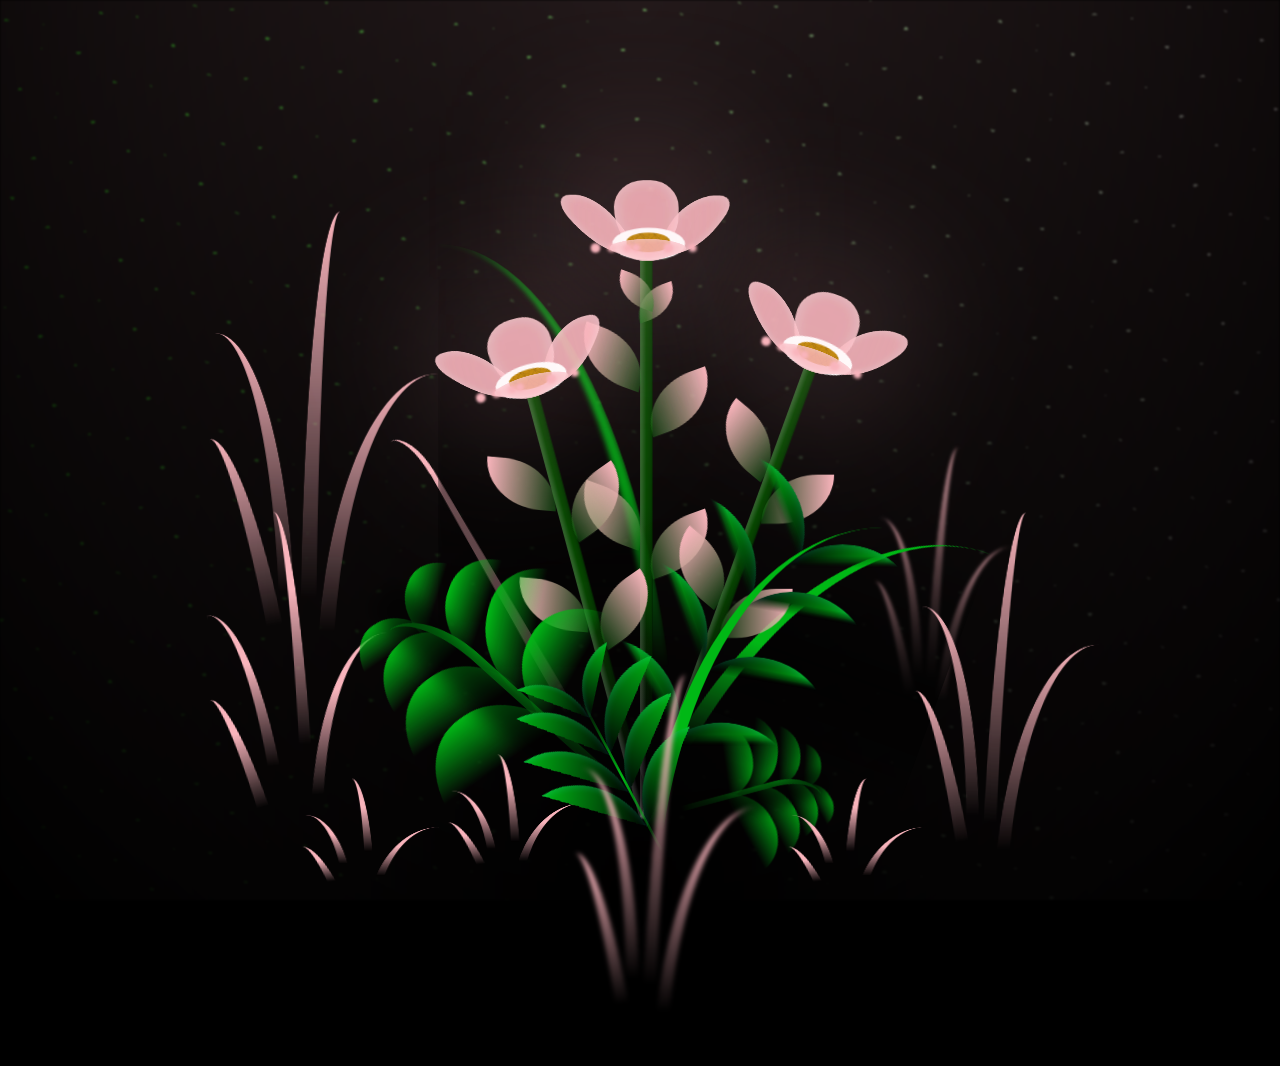
==== commit 6748f1e4: "Fix hearts: add HTML and proper flat CSS" ====
--- a/FLORES.html
+++ b/FLORES.html
@@ -307,6 +307,23 @@
         </div>
       </div>
     </div>
+    <div class="hearts">
+      <div class="hearts__heart" style="--d:0.5s; --dur:12s; --l:8%; --s:0.5"></div>
+      <div class="hearts__heart" style="--d:2.1s; --dur:15s; --l:18%; --s:0.8"></div>
+      <div class="hearts__heart hearts__heart--ring" style="--d:1.0s; --dur:18s; --l:25%; --s:0.7"></div>
+      <div class="hearts__heart" style="--d:3.5s; --dur:20s; --l:35%; --s:1.0"></div>
+      <div class="hearts__heart hearts__heart--ring" style="--d:0.2s; --dur:14s; --l:45%; --s:0.5"></div>
+      <div class="hearts__heart" style="--d:5.0s; --dur:22s; --l:55%; --s:0.6"></div>
+      <div class="hearts__heart" style="--d:1.8s; --dur:16s; --l:62%; --s:0.9"></div>
+      <div class="hearts__heart hearts__heart--ring" style="--d:4.0s; --dur:19s; --l:70%; --s:1.1"></div>
+      <div class="hearts__heart" style="--d:6.5s; --dur:24s; --l:78%; --s:0.4"></div>
+      <div class="hearts__heart" style="--d:2.8s; --dur:11s; --l:88%; --s:0.7"></div>
+      <div class="hearts__heart hearts__heart--ring" style="--d:7.0s; --dur:21s; --l:5%; --s:0.9"></div>
+      <div class="hearts__heart" style="--d:0.9s; --dur:17s; --l:30%; --s:1.2"></div>
+      <div class="hearts__heart" style="--d:4.5s; --dur:13s; --l:50%; --s:0.5"></div>
+      <div class="hearts__heart hearts__heart--ring" style="--d:3.2s; --dur:20s; --l:75%; --s:0.8"></div>
+      <div class="hearts__heart" style="--d:8.0s; --dur:15s; --l:92%; --s:0.6"></div>
+    </div>
     <script src="main.js"></script>
   </body>
 </html>
--- a/css/main.css
+++ b/css/main.css
@@ -29,7 +29,7 @@
   height: 100%;
   filter: blur(0.1vmin);
   background-image: radial-gradient(ellipse at top, transparent 0%, var(--dark-color)), 
-  radial-gradient(ellipse at bottom, var(--dark-color), rgba(255, 145, 193, 0.2)), 
+  radial-gradient(ellipse at bottom, var(--dark-color), rgba(249, 180, 188, 0.2)), 
   repeating-linear-gradient(220deg, rgb(0, 0, 0) 0px, rgb(0, 0, 0) 19px, transparent 19px, 
   transparent 22px), repeating-linear-gradient(189deg, rgb(0, 0, 0) 0px, rgb(0, 0, 0) 19px, 
   transparent 19px, transparent 22px), repeating-linear-gradient(148deg, rgb(0, 0, 0) 0px, 
@@ -160,7 +160,7 @@
   transform: translate(-50%, -100%);
   width: 8vmin;
   height: 8vmin;
-  background-color: #a80041;
+  background-color: #F9B4BC;
   filter: blur(10vmin);
 }
 .flower__leaf {
@@ -170,8 +170,8 @@
   width: 8vmin;
   height: 11vmin;
   border-radius: 51% 49% 47% 53%/44% 45% 55% 69%;
-  background-color: #a80041;
-  background-image: linear-gradient(to top, #ff3366, #ff3366);
+  background-color: #F9B4BC;
+  background-image: linear-gradient(to top, #F9B4BC, #F9B4BC);
   transform-origin: bottom center;
   opacity: 0.9;
   box-shadow: inset 0 0 2vmin rgba(255, 255, 255, 0.5);
@@ -191,7 +191,7 @@
   transform-origin: bottom left;
   border-radius: 4vmin 10vmin 4vmin 4vmin;
   transform: translate(0%, 18%) rotateX(70deg) rotate(-43deg);
-  background-image: linear-gradient(to top, #ff3366, #ff3366);
+  background-image: linear-gradient(to top, #F9B4BC, #F9B4BC);
   z-index: 1;
   opacity: 0.8;
 }
@@ -254,7 +254,7 @@
   height: var(--h);
   border-top-right-radius: var(--h);
   border-bottom-left-radius: var(--h);
-  background-image: linear-gradient(to top, rgba(20, 122, 20, 0.4), #a80041);
+  background-image: linear-gradient(to top, rgba(20, 122, 20, 0.4), #F9B4BC);
 }
 .flower__line__leaf--1 {
   transform: rotate(70deg) rotateY(30deg);
@@ -291,14 +291,14 @@
   bottom: 0vmin;
   width: 1vmin;
   height: 1vmin;
-  background-color: #ffb3c6;
+  background-color: #F9B4BC;
   border-radius: 50%;
   filter: blur(0.2vmin);
   -webkit-animation: light-ans 4s linear infinite backwards;
           animation: light-ans 4s linear infinite backwards;
 }
 .flower__light:nth-child(odd) {
-  background-color: #ff7aa2;
+  background-color: #F9B4BC;
 }
 .flower__light--1 {
   left: -2vmin;
@@ -563,7 +563,7 @@
 .flower__g-long {
   --w: 2vmin;
   --h: 6vmin;
-  --c: #a80041;
+  --c: #F9B4BC;
   position: absolute;
   bottom: 10vmin;
   left: -3vmin;
@@ -1045,7 +1045,7 @@
 .long-g .leaf {
   --w: 15vmin;
   --h: 40vmin;
-  --c: #a80041;
+  --c: #F9B4BC;
   position: absolute;
   bottom: 0;
   width: var(--w);
@@ -1347,4 +1347,105 @@
 .container * {
   -webkit-animation-play-state: paused !important;
           animation-play-state: paused !important;
-}/*# sourceMappingURL=main.css.map */+}/*# sourceMappingURL=main.css.map */
+.hearts {
+  position: absolute;
+  top: 0;
+  left: 0;
+  width: 100%;
+  height: 100%;
+  overflow: hidden;
+  z-index: 100;
+  pointer-events: none;
+
+  &__heart {
+    position: absolute;
+    bottom: -10vmin;
+    left: var(--l);
+    width: 3vmin;
+    height: 3vmin;
+    background-color: #F9B4BC;
+    transform: rotate(45deg) scale(var(--s));
+    opacity: 0;
+    box-shadow: 0 0 10vmin rgba(249, 180, 188, 1);
+    animation: float-heart-ans var(--dur) var(--d) linear infinite;
+
+    &::before,
+    &::after {
+      content: "";
+      position: absolute;
+      width: 3vmin;
+      height: 3vmin;
+      background-color: #F9B4BC;
+      border-radius: 50%;
+    }
+
+    &::before {
+      top: -1.5vmin;
+      left: 0;
+    }
+
+    &::after {
+      left: -1.5vmin;
+      top: 0;
+    }
+
+    &--ring {
+      background-color: transparent;
+      box-shadow: none;
+      &::before,
+      &::after {
+        display: none;
+      }
+      
+      width: 6vmin;
+      height: 6vmin;
+      border: 0.5vmin solid rgba(249, 180, 188, 0.6);
+      border-radius: 50%;
+      transform: scale(var(--s));
+      animation: float-ring-ans var(--dur) var(--d) linear infinite;
+    }
+  }
+}
+
+@keyframes float-heart-ans {
+  0% {
+    transform: translateY(0) rotate(45deg) scale(var(--s));
+    opacity: 0;
+  }
+  15% {
+    opacity: 0.8;
+  }
+  50% {
+    transform: translateY(-50vh) rotate(55deg) scale(var(--s));
+    opacity: 1;
+  }
+  80% {
+    opacity: 0.8;
+  }
+  100% {
+    transform: translateY(-110vh) rotate(25deg) scale(var(--s));
+    opacity: 0;
+  }
+}
+
+@keyframes float-ring-ans {
+  0% {
+    transform: translateY(0) scale(var(--s));
+    opacity: 0;
+  }
+  15% {
+    opacity: 0.8;
+  }
+  50% {
+    transform: translateY(-50vh) scale(calc(var(--s) * 1.2));
+    opacity: 1;
+  }
+  80% {
+    opacity: 0.8;
+  }
+  100% {
+    transform: translateY(-110vh) scale(calc(var(--s) * 1.5));
+    opacity: 0;
+  }
+}
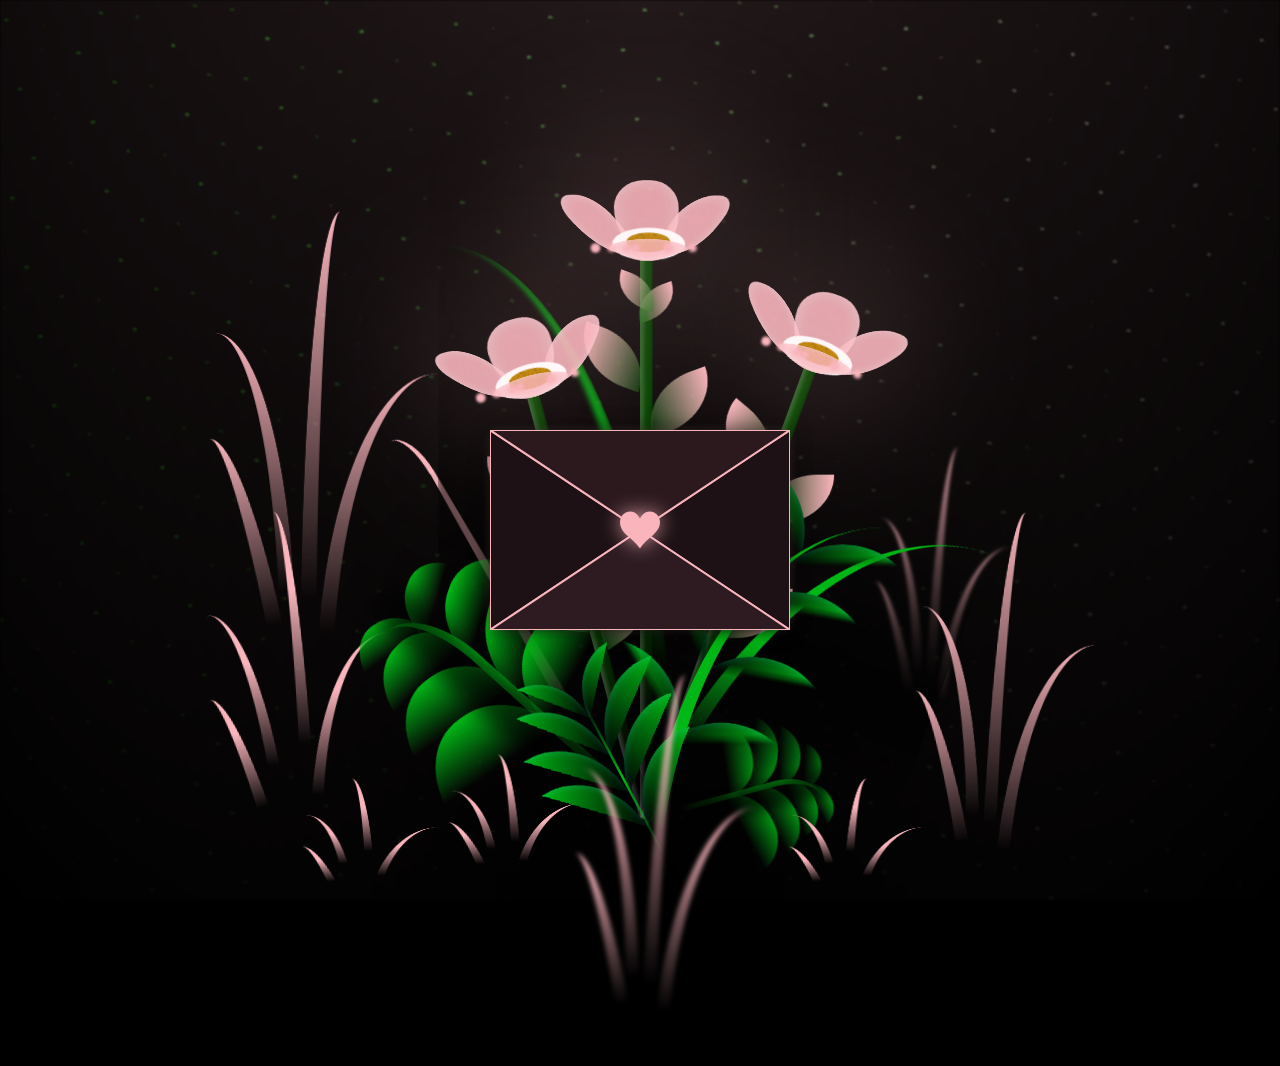
==== commit 72ae1d6e: "Add animated envelope and magical letter" ====
--- a/FLORES.html
+++ b/FLORES.html
@@ -5,6 +5,7 @@
     <meta http-equiv="X-UA-Compatible" content="IE=edge">
     <meta name="viewport" content="width=device-width, initial-scale=1.0">
     <link rel="stylesheet" href="css/main.css">
+    <link rel="stylesheet" href="css/envelope.css">
     <link rel="icon" href="img/flowers.png" type="image/x-icon">
     <title>Chào mừng ngày 8/3</title>
 </head>
@@ -324,6 +325,33 @@
       <div class="hearts__heart hearts__heart--ring" style="--d:3.2s; --dur:20s; --l:75%; --s:0.8"></div>
       <div class="hearts__heart" style="--d:8.0s; --dur:15s; --l:92%; --s:0.6"></div>
     </div>
+    <div class="envelope-wrapper" onclick="this.classList.toggle('open')">
+      <div class="envelope">
+        <div class="envelope-back"></div>
+        <div class="letter">
+          <div class="letter-content">
+            <h1>THÔNG ĐIỆP</h1>
+            <p>Từ những vì sao,</p>
+            <p>một lời nhắn</p>
+            <p>lãng mạn cho bạn...</p>
+          </div>
+        </div>
+        <svg class="envelope-front-svg" viewBox="0 0 300 200">
+           <polygon points="0,0 150,100 0,200" fill="#1e1115" stroke="#F9B4BC" stroke-width="2" />
+           <polygon points="300,0 150,100 300,200" fill="#1e1115" stroke="#F9B4BC" stroke-width="2" />
+           <polygon points="0,200 150,100 300,200" fill="#2d1b21" stroke="#F9B4BC" stroke-width="2" />
+        </svg>
+        <div class="envelope-flap-wrapper">
+          <svg class="envelope-flap-svg" viewBox="0 0 300 100" style="position:absolute; top:0; left:0; width:100%; height:100%;">
+            <polygon points="0,0 150,100 300,0" fill="#2b191e" stroke="#F9B4BC" stroke-width="2" />
+          </svg>
+        </div>
+        <svg class="heart-seal" viewBox="0 0 32 29.6">
+          <path d="M23.6,0c-3.4,0-6.3,2.7-7.6,5.6C14.7,2.7,11.8,0,8.4,0C3.8,0,0,3.8,0,8.4c0,9.4,9.5,11.9,16,21.2
+          c6.1-9.3,16-12.1,16-21.2C32,3.8,28.2,0,23.6,0z"/>
+        </svg>
+      </div>
+    </div>
     <script src="main.js"></script>
   </body>
 </html>
--- a/css/main.css
+++ b/css/main.css
@@ -1344,68 +1344,68 @@
     transform: scale(0);
   }
 }
-.container * {
+.not-loaded * {
   -webkit-animation-play-state: paused !important;
           animation-play-state: paused !important;
 }/*# sourceMappingURL=main.css.map */
 .hearts {
-  position: absolute;
+  position: fixed;
   top: 0;
   left: 0;
   width: 100%;
   height: 100%;
-  overflow: hidden;
-  z-index: 100;
+  z-index: 999;
   pointer-events: none;
-
-  &__heart {
-    position: absolute;
-    bottom: -10vmin;
-    left: var(--l);
-    width: 3vmin;
-    height: 3vmin;
-    background-color: #F9B4BC;
-    transform: rotate(45deg) scale(var(--s));
-    opacity: 0;
-    box-shadow: 0 0 10vmin rgba(249, 180, 188, 1);
-    animation: float-heart-ans var(--dur) var(--d) linear infinite;
-
-    &::before,
-    &::after {
-      content: "";
-      position: absolute;
-      width: 3vmin;
-      height: 3vmin;
-      background-color: #F9B4BC;
-      border-radius: 50%;
-    }
-
-    &::before {
-      top: -1.5vmin;
-      left: 0;
-    }
-
-    &::after {
-      left: -1.5vmin;
-      top: 0;
-    }
-
-    &--ring {
-      background-color: transparent;
-      box-shadow: none;
-      &::before,
-      &::after {
-        display: none;
-      }
-      
-      width: 6vmin;
-      height: 6vmin;
-      border: 0.5vmin solid rgba(249, 180, 188, 0.6);
-      border-radius: 50%;
-      transform: scale(var(--s));
-      animation: float-ring-ans var(--dur) var(--d) linear infinite;
-    }
-  }
+}
+
+.hearts__heart {
+  position: absolute;
+  bottom: -10vmin;
+  left: var(--l);
+  width: 3vmin;
+  height: 3vmin;
+  background-color: #F9B4BC;
+  transform: rotate(45deg) scale(var(--s));
+  opacity: 0;
+  box-shadow: 0 0 8vmin rgba(249, 180, 188, 1);
+  animation: float-heart-ans var(--dur) var(--d) linear infinite;
+}
+
+.hearts__heart::before,
+.hearts__heart::after {
+  content: "";
+  position: absolute;
+  width: 3vmin;
+  height: 3vmin;
+  background-color: #F9B4BC;
+  border-radius: 50%;
+  box-shadow: 0 0 8vmin rgba(249, 180, 188, 1);
+}
+
+.hearts__heart::before {
+  top: -1.5vmin;
+  left: 0;
+}
+
+.hearts__heart::after {
+  left: -1.5vmin;
+  top: 0;
+}
+
+.hearts__heart--ring {
+  background-color: transparent;
+  box-shadow: none;
+  width: 6vmin;
+  height: 6vmin;
+  border: 0.5vmin solid rgba(249, 180, 188, 0.7);
+  border-radius: 50%;
+  transform: scale(var(--s));
+  animation: float-ring-ans var(--dur) var(--d) linear infinite;
+}
+
+.hearts__heart--ring::before,
+.hearts__heart--ring::after {
+  display: none;
 }
 
 @keyframes float-heart-ans {
--- a/css/envelope.css
+++ b/css/envelope.css
@@ -0,0 +1,131 @@
+/* ANIMATED ENVELOPE STYLES */
+@import url('https://fonts.googleapis.com/css2?family=Lato:wght@300;400;700&family=Parisienne&family=Great+Vibes&display=swap');
+
+.envelope-wrapper {
+  position: absolute;
+  bottom: -400px;
+  left: 50%;
+  transform: translateX(-50%);
+  z-index: 1000;
+  cursor: pointer;
+  animation: slide-up-env 1s 7.5s forwards ease-out;
+  width: 300px;
+  height: 200px;
+}
+
+@keyframes slide-up-env {
+  0% { bottom: -400px; }
+  100% { bottom: 30%; }
+}
+
+.envelope {
+  position: relative;
+  width: 100%;
+  height: 100%;
+  display: flex;
+  justify-content: center;
+  align-items: center;
+  border-radius: 10px;
+}
+
+.envelope-back {
+  position: absolute;
+  top: 0; left: 0; width: 100%; height: 100%;
+  background: #2b191e;
+  border-radius: 10px;
+  box-shadow: 0 0 20px rgba(0,0,0,0.6), 0 0 10px rgba(249, 180, 188, 0.2);
+  z-index: 1;
+}
+
+.envelope-front-svg {
+  position: absolute;
+  top: 0; left: 0; width: 100%; height: 100%;
+  z-index: 3;
+  pointer-events: none;
+}
+
+.envelope-flap-wrapper {
+  position: absolute;
+  top: 0; left: 0; width: 100%; height: 100px;
+  z-index: 4;
+  transform-origin: top;
+  transition: transform 0.6s ease-in-out;
+}
+
+.envelope-wrapper.open .envelope-flap-wrapper {
+  transform: rotateX(180deg);
+  z-index: 1;
+}
+
+.heart-seal {
+  position: absolute;
+  top: 100px;
+  left: 50%;
+  transform: translate(-50%, -50%);
+  width: 40px;
+  height: 40px;
+  fill: #F9B4BC;
+  z-index: 5;
+  transition: opacity 0.3s;
+  filter: drop-shadow(0 0 10px rgba(249, 180, 188, 0.8));
+  cursor: pointer;
+}
+
+.envelope-wrapper.open .heart-seal {
+  opacity: 0;
+  pointer-events: none;
+}
+
+.letter {
+  position: absolute;
+  bottom: 0;
+  left: 10px;
+  right: 10px;
+  height: 180px;
+  background: #f4ede4;
+  border-radius: 5px;
+  z-index: 2;
+  transition: transform 0.8s cubic-bezier(0.175, 0.885, 0.32, 1.275);
+  padding: 30px 20px;
+  box-shadow: 0 0 10px rgba(0,0,0,0.5);
+  display: flex;
+  flex-direction: column;
+  justify-content: center;
+  align-items: center;
+  text-align: center;
+  border: 1px solid #e0c8c8;
+  background-image: repeating-linear-gradient(0deg, transparent, transparent 20px, rgba(164, 109, 109, 0.05) 20px, rgba(164, 109, 109, 0.05) 21px);
+}
+
+.envelope-wrapper.open .letter {
+  transform: translateY(-160px) scale(1.4);
+  z-index: 10;
+}
+
+.letter-content h1 {
+  font-family: 'Lato', sans-serif;
+  color: #a46d6d;
+  font-size: 24px;
+  margin-bottom: 15px;
+  letter-spacing: 2px;
+  font-weight: 700;
+}
+
+.letter-content p {
+  font-family: 'Adorn Smooth', 'Great Vibes', 'Parisienne', cursive;
+  color: #795555;
+  font-size: 18px;
+  margin: 5px 0;
+  line-height: 1.5;
+}
+
+@media (max-width: 500px) {
+  .envelope-wrapper {
+    transform: translateX(-50%) scale(0.8);
+  }
+}
+@media (max-width: 380px) {
+  .envelope-wrapper {
+    transform: translateX(-50%) scale(0.7);
+  }
+}
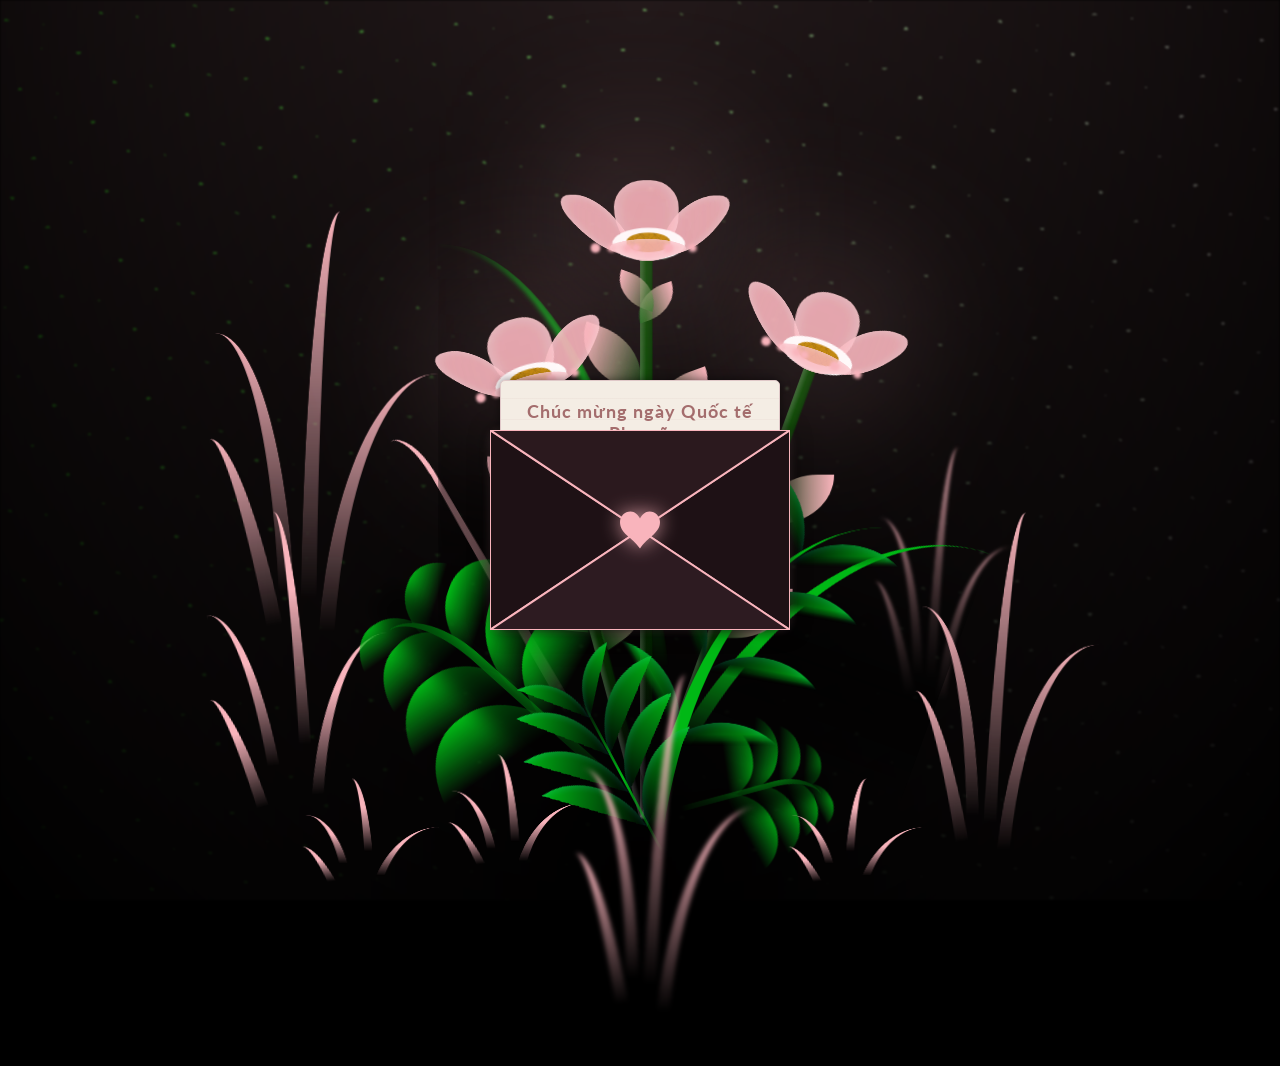
==== commit bf7d7ac7: "Update content in FLORES.html" ====
--- a/FLORES.html
+++ b/FLORES.html
@@ -330,10 +330,9 @@
         <div class="envelope-back"></div>
         <div class="letter">
           <div class="letter-content">
-            <h1>THÔNG ĐIỆP</h1>
-            <p>Từ những vì sao,</p>
-            <p>một lời nhắn</p>
-            <p>lãng mạn cho bạn...</p>
+            <h1>Chúc mừng ngày Quốc tế Phụ nữ</h1>
+            <p>Thế giới này vốn dĩ đã là một bản nhạc đa sắc, và phụ nữ chính là những nốt nhạc rực rỡ nhất tạo nên sự hài hòa đó.Nhân ngày 8/3, xin gửi lời chúc chân thành nhất đến tất cả những người phụ nữ.Chúc bạn một ngày 8/3 không chỉ ngập tràn hoa và quà, mà còn tràn đầy sự tự tin để yêu thương chính mình, can đảm để theo đuổi đam mê và đủ bình yên để mỉm cười với mỗi lựa chọn của bản thân</p>
+            <p>                       -Thịn-</p>
           </div>
         </div>
         <svg class="envelope-front-svg" viewBox="0 0 300 200">
--- a/css/envelope.css
+++ b/css/envelope.css
@@ -8,7 +8,7 @@
   transform: translateX(-50%);
   z-index: 1000;
   cursor: pointer;
-  animation: slide-up-env 1s 7.5s forwards ease-out;
+  animation: slide-up-env 1s 7.5s forwards ease-out; /* Changed to 7.5s to appear right after flowers */
   width: 300px;
   height: 200px;
 }
@@ -81,42 +81,67 @@
   bottom: 0;
   left: 10px;
   right: 10px;
-  height: 180px;
+  height: 250px; /* Increased height */
   background: #f4ede4;
   border-radius: 5px;
   z-index: 2;
   transition: transform 0.8s cubic-bezier(0.175, 0.885, 0.32, 1.275);
-  padding: 30px 20px;
+  padding: 20px 15px;
   box-shadow: 0 0 10px rgba(0,0,0,0.5);
   display: flex;
   flex-direction: column;
-  justify-content: center;
+  justify-content: flex-start; /* changed from center to flex-start */
   align-items: center;
   text-align: center;
   border: 1px solid #e0c8c8;
   background-image: repeating-linear-gradient(0deg, transparent, transparent 20px, rgba(164, 109, 109, 0.05) 20px, rgba(164, 109, 109, 0.05) 21px);
+  overflow-y: auto; /* Added scroll if content is too long */
+}
+
+/* Custom scrollbar for letter */
+.letter::-webkit-scrollbar {
+  width: 5px;
+}
+.letter::-webkit-scrollbar-track {
+  background: transparent;
+}
+.letter::-webkit-scrollbar-thumb {
+  background: #e0c8c8;
+  border-radius: 5px;
 }
 
 .envelope-wrapper.open .letter {
-  transform: translateY(-160px) scale(1.4);
+  transform: translateY(-160px) scale(1.1); /* Reduced scale slightly for fit */
   z-index: 10;
+}
+
+.letter-content {
+  width: 100%;
 }
 
 .letter-content h1 {
   font-family: 'Lato', sans-serif;
   color: #a46d6d;
-  font-size: 24px;
+  font-size: 18px; /* Reduced font size from 24px */
   margin-bottom: 15px;
-  letter-spacing: 2px;
+  letter-spacing: 1px;
   font-weight: 700;
+  line-height: 1.2;
 }
 
 .letter-content p {
   font-family: 'Adorn Smooth', 'Great Vibes', 'Parisienne', cursive;
   color: #795555;
-  font-size: 18px;
+  font-size: 16px; /* Reduced font size from 18px */
   margin: 5px 0;
   line-height: 1.5;
+  text-align: justify; /* Justify for better reading of paragraph */
+}
+
+.letter-content p:last-child {
+  text-align: right;
+  margin-top: 15px;
+  font-style: italic;
 }
 
 @media (max-width: 500px) {
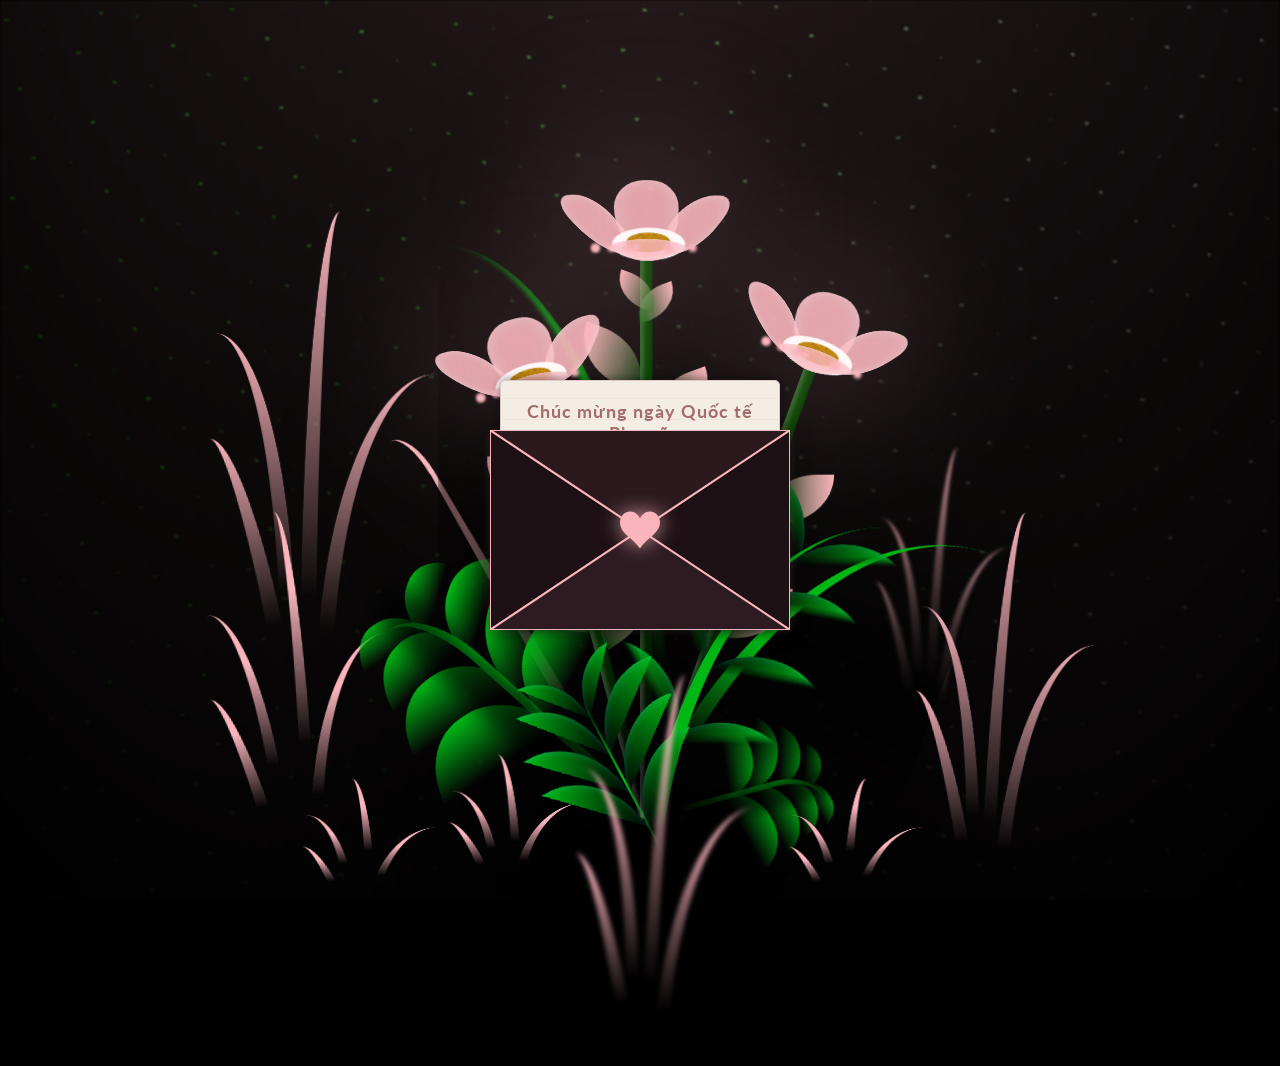
==== commit 80ca74b4: "Update spacing in FLORES.html letter content" ====
--- a/FLORES.html
+++ b/FLORES.html
@@ -331,7 +331,7 @@
         <div class="letter">
           <div class="letter-content">
             <h1>Chúc mừng ngày Quốc tế Phụ nữ</h1>
-            <p>Thế giới này vốn dĩ đã là một bản nhạc đa sắc, và phụ nữ chính là những nốt nhạc rực rỡ nhất tạo nên sự hài hòa đó.Nhân ngày 8/3, xin gửi lời chúc chân thành nhất đến tất cả những người phụ nữ.Chúc bạn một ngày 8/3 không chỉ ngập tràn hoa và quà, mà còn tràn đầy sự tự tin để yêu thương chính mình, can đảm để theo đuổi đam mê và đủ bình yên để mỉm cười với mỗi lựa chọn của bản thân</p>
+            <p>Thế giới này vốn dĩ đã là một bản nhạc đa sắc, và phụ nữ chính là những nốt nhạc rực rỡ nhất tạo nên sự hài hòa đó. Nhân ngày 8/3, xin gửi lời chúc chân thành nhất đến tất cả những người phụ nữ. Chúc bạn một ngày 8/3 không chỉ ngập tràn hoa và quà, mà còn tràn đầy sự tự tin để yêu thương chính mình, can đảm để theo đuổi đam mê và đủ bình yên để mỉm cười với mỗi lựa chọn của bản thân</p>
             <p>                       -Thịn-</p>
           </div>
         </div>
